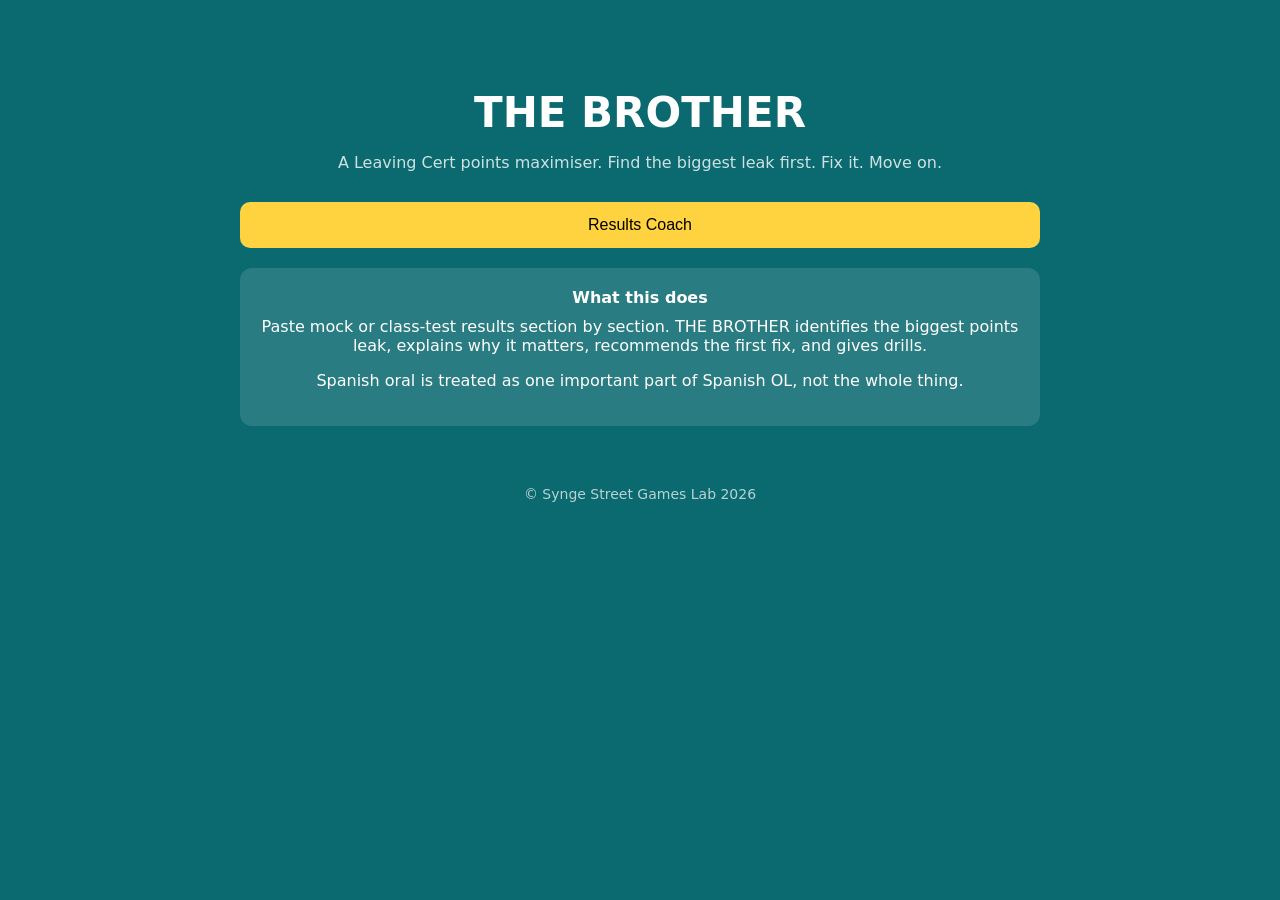
==== index.html @ 7f36ac24 "Update index.html" ====
<!doctype html>
<html lang="en">
<head>
  <meta charset="utf-8" />
  <title>THE BROTHER — Leaving Cert Points Maximiser</title>
  <meta name="viewport" content="width=device-width, initial-scale=1" />
  <link rel="stylesheet" href="style.css" />
</head>
<body>

<main class="wrap">
  <h1>THE BROTHER</h1>
  <p class="sub">
    A Leaving Cert points maximiser. Find the biggest leak first. Fix it. Move on.
  </p>

  <div class="menu">
    <button onclick="location.href='results.html'" class="menuBtn goldBtn">
      Results Coach
    </button>
  </div>

  <div class="card">
    <strong>What this does</strong>
    <p class="tiny" style="margin-top:10px;">
      Paste mock or class-test results section by section. THE BROTHER identifies the biggest points leak,
      explains why it matters, recommends the first fix, and gives drills.
    </p>
    <p class="tiny" style="margin-top:10px;">
      Spanish oral is treated as one important part of Spanish OL, not the whole thing.
    </p>
  </div>
</main>

<footer>
  © Synge Street Games Lab 2026
</footer>

</body>
</html>
---- style.css ----
body{

margin:0;
font-family:system-ui;

background:#0b6a6f;
color:white;

display:flex;
flex-direction:column;
align-items:center;

}

.wrap{

max-width:800px;
width:90%;
margin-top:60px;
text-align:center;

}

h1{

font-size:42px;
margin-bottom:10px;

}

.sub{

opacity:.8;
margin-bottom:30px;

}

.menu{

display:flex;
flex-direction:column;
gap:16px;

}

.menuBtn{

background:#ffd23f;
border:none;
padding:16px;
font-size:18px;
border-radius:10px;
cursor:pointer;

color:black;

}

.menuBtn:hover{

background:#ffcd1a;

}

.card{

background:rgba(255,255,255,.12);
padding:20px;
border-radius:12px;

margin-top:20px;

}

textarea{

width:100%;
padding:12px;
border-radius:8px;
border:none;
font-size:16px;

}

.goldBtn{

background:#ffd23f;
border:none;
padding:14px 20px;
border-radius:10px;
font-size:16px;
cursor:pointer;

}

.goldBtn:hover{

background:#ffcd1a;

}

footer{

margin-top:60px;
opacity:.7;
font-size:14px;

}
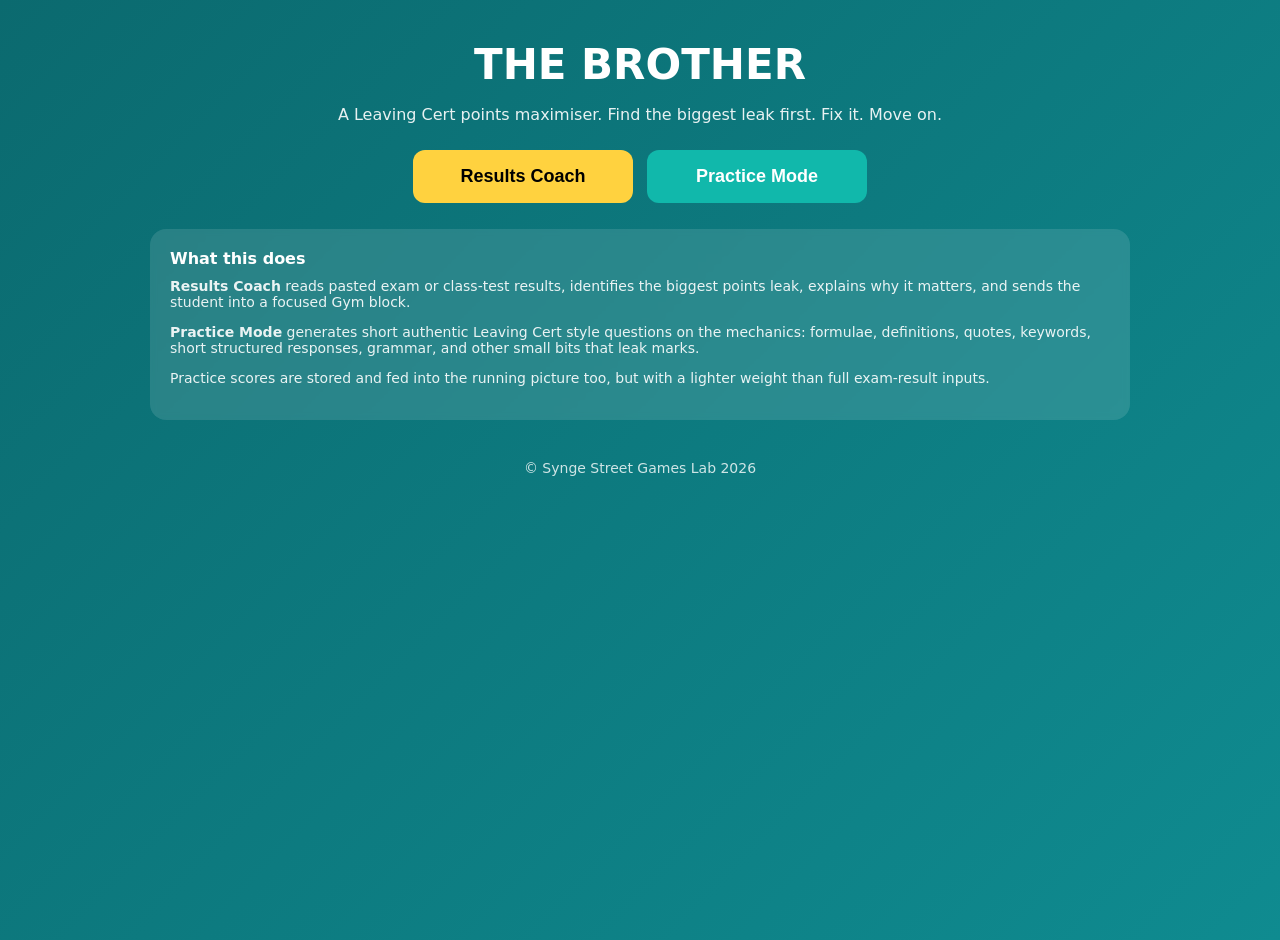
==== commit e67fe66b: "Add files via upload" ====
--- a/index.html
+++ b/index.html
@@ -14,20 +14,27 @@
     A Leaving Cert points maximiser. Find the biggest leak first. Fix it. Move on.
   </p>
 
-  <div class="menu">
+  <div class="menu twoColMenu">
     <button onclick="location.href='results.html'" class="menuBtn goldBtn">
       Results Coach
+    </button>
+    <button onclick="location.href='practice.html'" class="menuBtn tealBtn">
+      Practice Mode
     </button>
   </div>
 
   <div class="card">
     <strong>What this does</strong>
     <p class="tiny" style="margin-top:10px;">
-      Paste mock or class-test results section by section. THE BROTHER identifies the biggest points leak,
-      explains why it matters, recommends the first fix, and gives drills.
+      <strong>Results Coach</strong> reads pasted exam or class-test results, identifies the biggest points leak,
+      explains why it matters, and sends the student into a focused Gym block.
     </p>
     <p class="tiny" style="margin-top:10px;">
-      Spanish oral is treated as one important part of Spanish OL, not the whole thing.
+      <strong>Practice Mode</strong> generates short authentic Leaving Cert style questions on the mechanics:
+      formulae, definitions, quotes, keywords, short structured responses, grammar, and other small bits that leak marks.
+    </p>
+    <p class="tiny" style="margin-top:10px;">
+      Practice scores are stored and fed into the running picture too, but with a lighter weight than full exam-result inputs.
     </p>
   </div>
 </main>
--- a/style.css
+++ b/style.css
@@ -1,108 +1,273 @@
+:root{
+  --teal:#0b6a6f;
+  --teal2:#0e8a91;
+  --gold:#ffd23f;
+  --gold2:#ffcd1a;
+  --panel:rgba(255,255,255,.12);
+  --ink:#ffffff;
+}
+
 body{
-
-margin:0;
-font-family:system-ui;
-
-background:#0b6a6f;
-color:white;
-
-display:flex;
-flex-direction:column;
-align-items:center;
-
+  margin:0;
+  font-family:system-ui,-apple-system,Segoe UI,Roboto,sans-serif;
+  background:linear-gradient(135deg,#0b6a6f,#0f8b90);
+  color:white;
+  min-height:100vh;
 }
 
 .wrap{
-
-max-width:800px;
-width:90%;
-margin-top:60px;
-text-align:center;
-
+  max-width:980px;
+  width:92%;
+  margin:40px auto;
 }
 
 h1{
-
-font-size:42px;
-margin-bottom:10px;
-
+  text-align:center;
+  font-size:42px;
+  margin:8px 0 10px;
 }
 
 .sub{
-
-opacity:.8;
-margin-bottom:30px;
-
+  text-align:center;
+  opacity:.9;
+  margin-bottom:22px;
+}
+
+footer{
+  text-align:center;
+  margin:30px 0 20px;
+  opacity:.8;
+  font-size:14px;
+}
+
+.topBar{
+  display:flex;
+  justify-content:space-between;
+  align-items:center;
+  margin-bottom:10px;
+  gap:12px;
+}
+
+.pill{
+  padding:8px 14px;
+  border-radius:999px;
+  background:rgba(255,255,255,.16);
+  font-weight:800;
+}
+
+.card{
+  background:rgba(255,255,255,.12);
+  padding:20px;
+  border-radius:16px;
+  margin-top:20px;
+  backdrop-filter:blur(3px);
+}
+
+.hidden{
+  display:none;
+}
+
+textarea{
+  width:100%;
+  min-height:170px;
+  padding:14px;
+  border-radius:12px;
+  border:none;
+  font-size:16px;
+  margin-top:12px;
+  box-sizing:border-box;
+}
+
+select{
+  width:100%;
+  padding:12px;
+  border-radius:12px;
+  border:none;
+  font-size:16px;
+  margin-top:8px;
+  box-sizing:border-box;
+}
+
+pre.exampleBox,
+.exampleBox{
+  white-space:pre-wrap;
+  font-family:inherit;
+  margin:12px 0 0 0;
+  background:rgba(255,255,255,.08);
+  padding:12px;
+  border-radius:12px;
+}
+
+.controls{
+  display:flex;
+  gap:10px;
+  flex-wrap:wrap;
+  margin-top:14px;
+}
+
+button{
+  border:none;
+  padding:14px 18px;
+  border-radius:12px;
+  font-size:16px;
+  cursor:pointer;
+  font-weight:800;
+}
+
+.goldBtn{
+  background:var(--gold);
+  color:black;
+}
+
+.goldBtn:hover{
+  background:var(--gold2);
+}
+
+.tealBtn{
+  background:#11b8ab;
+  color:white;
+}
+
+.tealBtn:hover{
+  background:#0fa597;
+}
+
+.ghost{
+  background:white;
+  color:#0b6a6f;
+}
+
+.subjectGrid{
+  display:grid;
+  grid-template-columns:repeat(auto-fit,minmax(150px,1fr));
+  gap:14px;
+  margin:20px 0;
+}
+
+.subjectBtn{
+  padding:14px;
+  border-radius:12px;
+  font-weight:800;
+  border:none;
+  cursor:pointer;
+  color:white;
+}
+
+.subjectBtn:hover{
+  transform:scale(1.03);
+}
+
+.subjectBtn.active{
+  outline:4px solid white;
+}
+
+.english{background:#7C3AED;}
+.irish{background:#16A34A;}
+.maths{background:#2563EB;}
+.pe{background:#F97316;}
+.biology{background:#0EA5E9;}
+.homeec{background:#EC4899;}
+.spanish{background:#FACC15;color:black;}
+
+.resultBlock{
+  margin-top:14px;
+}
+
+.tiny{
+  font-size:14px;
+  opacity:.9;
+}
+
+canvas{
+  margin-top:14px;
+  background:white;
+  border-radius:12px;
+  padding:10px;
+}
+
+.rowSplit{
+  display:grid;
+  grid-template-columns:1fr 1fr;
+  gap:16px;
+}
+
+.fieldBlock{
+  min-width:0;
+}
+
+.mustList{
+  margin:10px 0 0 18px;
+  padding:0;
+}
+
+.improvementBanner{
+  margin-top:12px;
+  padding:12px;
+  border-radius:12px;
+  background:rgba(255,210,63,.18);
+  font-weight:800;
+}
+
+.caoBig{
+  font-size:36px;
+  font-weight:900;
+  margin-top:8px;
 }
 
 .menu{
-
-display:flex;
-flex-direction:column;
-gap:16px;
-
+  display:flex;
+  justify-content:center;
+  gap:14px;
+  margin:26px 0;
+  flex-wrap:wrap;
+}
+
+.twoColMenu .menuBtn{
+  min-width:220px;
 }
 
 .menuBtn{
-
-background:#ffd23f;
-border:none;
-padding:16px;
-font-size:18px;
-border-radius:10px;
-cursor:pointer;
-
-color:black;
-
-}
-
-.menuBtn:hover{
-
-background:#ffcd1a;
-
-}
-
-.card{
-
-background:rgba(255,255,255,.12);
-padding:20px;
-border-radius:12px;
-
-margin-top:20px;
-
-}
-
-textarea{
-
-width:100%;
-padding:12px;
-border-radius:8px;
-border:none;
-font-size:16px;
-
-}
-
-.goldBtn{
-
-background:#ffd23f;
-border:none;
-padding:14px 20px;
-border-radius:10px;
-font-size:16px;
-cursor:pointer;
-
-}
-
-.goldBtn:hover{
-
-background:#ffcd1a;
-
-}
-
-footer{
-
-margin-top:60px;
-opacity:.7;
-font-size:14px;
-
-}
+  font-size:18px;
+  padding:16px 22px;
+}
+
+.historyRow,
+.pictureRow{
+  display:flex;
+  justify-content:space-between;
+  gap:16px;
+  align-items:flex-start;
+  padding:10px 0;
+  border-bottom:1px solid rgba(255,255,255,.12);
+}
+
+.historyRow span,
+.pictureRow span{
+  opacity:.9;
+  text-align:right;
+}
+
+.scorePill{
+  display:inline-block;
+  margin-top:8px;
+  padding:8px 14px;
+  border-radius:999px;
+  background:rgba(255,210,63,.2);
+  font-weight:900;
+}
+
+@media (max-width: 700px){
+  .rowSplit{
+    grid-template-columns:1fr;
+  }
+
+  .historyRow,
+  .pictureRow{
+    flex-direction:column;
+  }
+
+  .historyRow span,
+  .pictureRow span{
+    text-align:left;
+  }
+}
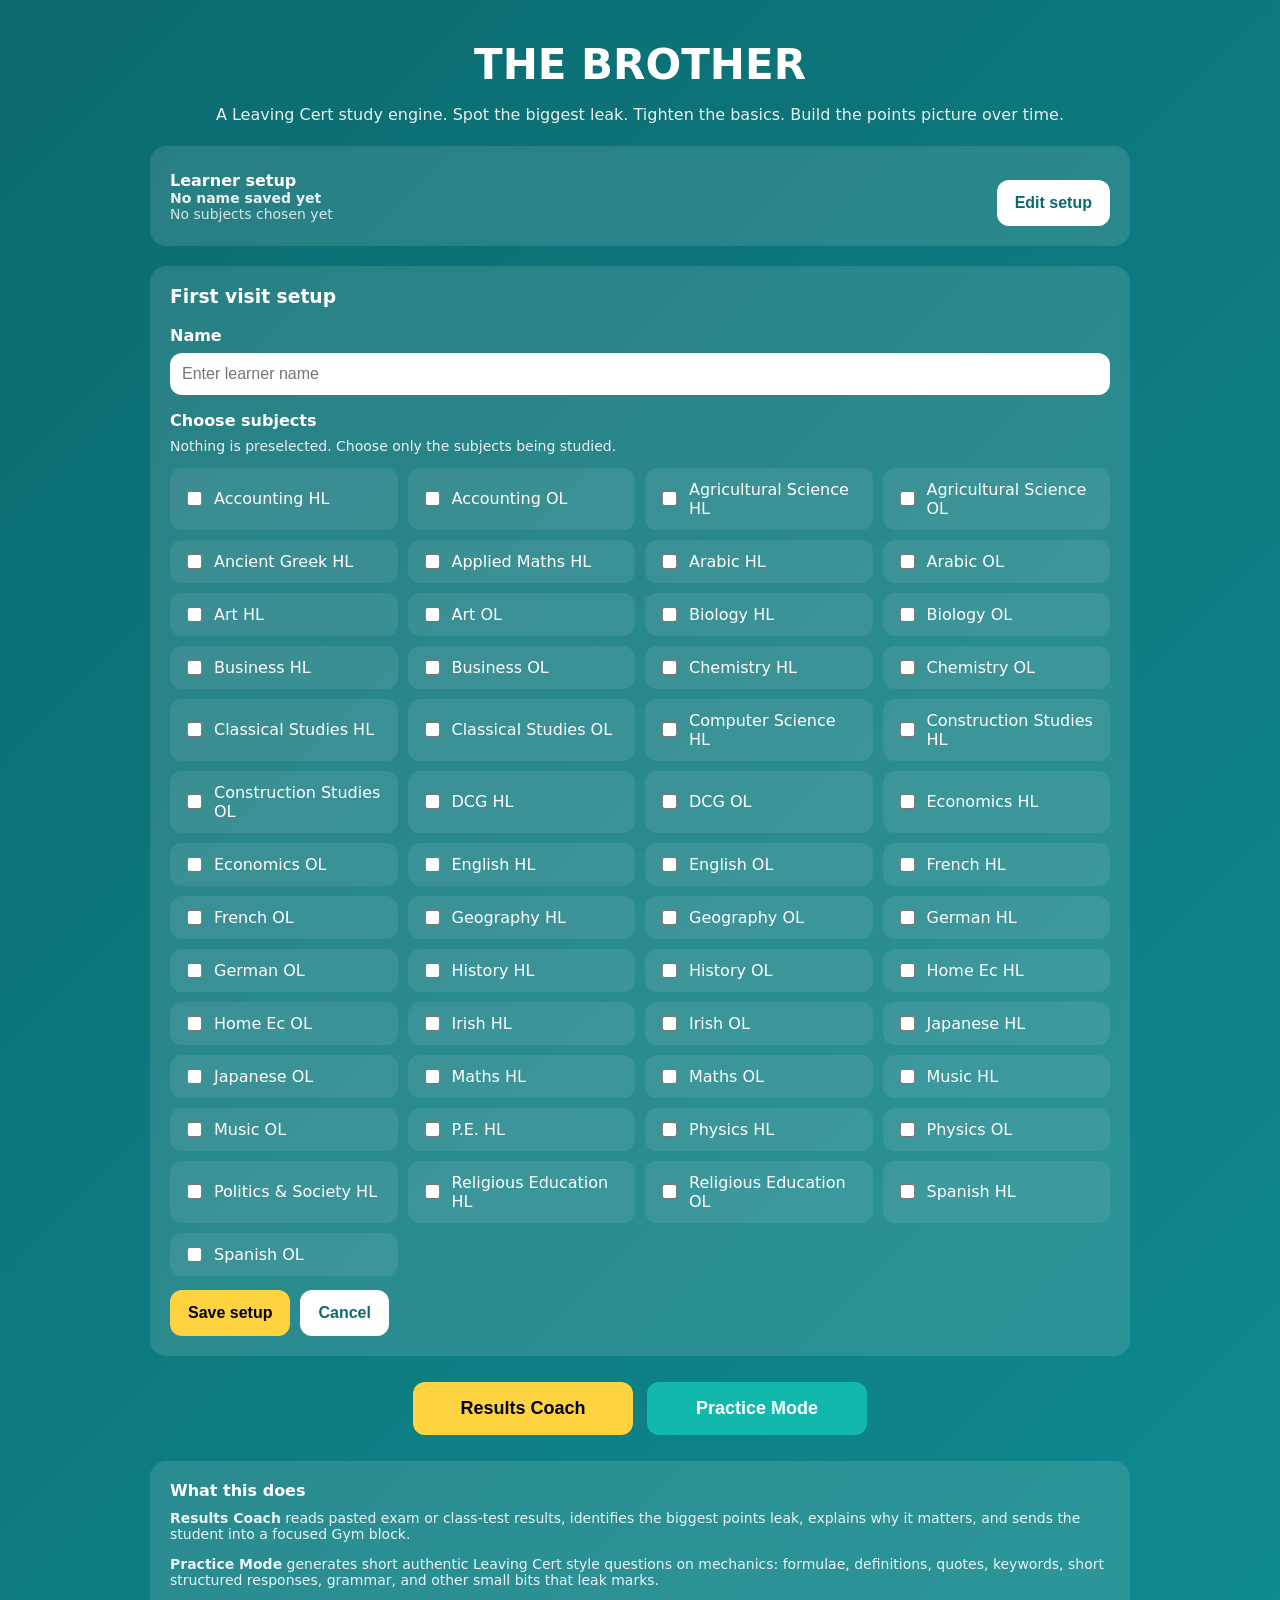
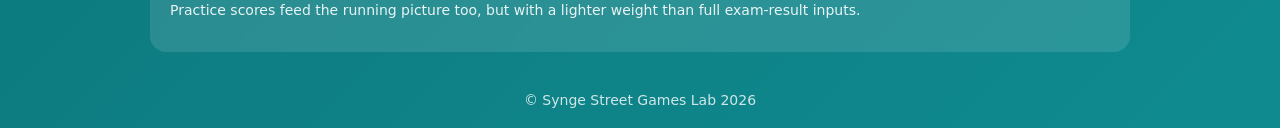
==== commit 71469afe: "Add files via upload" ====
--- a/index.html
+++ b/index.html
@@ -11,8 +11,39 @@
 <main class="wrap">
   <h1>THE BROTHER</h1>
   <p class="sub">
-    A Leaving Cert points maximiser. Find the biggest leak first. Fix it. Move on.
+    A Leaving Cert study engine. Spot the biggest leak. Tighten the basics. Build the points picture over time.
   </p>
+
+  <section class="card" id="profileCard">
+    <div class="rowSplit profileTop">
+      <div>
+        <strong>Learner setup</strong>
+        <div class="tiny" id="profileSummary">First visit: enter a name and choose subjects.</div>
+      </div>
+      <div class="controls profileActions">
+        <button id="editSetupBtn" class="ghost" type="button">Edit setup</button>
+      </div>
+    </div>
+  </section>
+
+  <section class="card hidden" id="setupCard">
+    <h3 style="margin-top:0;">First visit setup</h3>
+    <div class="fieldBlock">
+      <label for="learnerNameInput"><strong>Name</strong></label>
+      <input id="learnerNameInput" type="text" placeholder="Enter learner name" />
+    </div>
+
+    <div class="fieldBlock" style="margin-top:16px;">
+      <strong>Choose subjects</strong>
+      <div class="tiny" style="margin-top:8px;">Nothing is preselected. Choose only the subjects being studied.</div>
+      <div id="subjectChecklist" class="checkGrid"></div>
+    </div>
+
+    <div class="controls">
+      <button id="saveSetupBtn" class="goldBtn" type="button">Save setup</button>
+      <button id="cancelSetupBtn" class="ghost" type="button">Cancel</button>
+    </div>
+  </section>
 
   <div class="menu twoColMenu">
     <button onclick="location.href='results.html'" class="menuBtn goldBtn">
@@ -30,11 +61,11 @@
       explains why it matters, and sends the student into a focused Gym block.
     </p>
     <p class="tiny" style="margin-top:10px;">
-      <strong>Practice Mode</strong> generates short authentic Leaving Cert style questions on the mechanics:
+      <strong>Practice Mode</strong> generates short authentic Leaving Cert style questions on mechanics:
       formulae, definitions, quotes, keywords, short structured responses, grammar, and other small bits that leak marks.
     </p>
     <p class="tiny" style="margin-top:10px;">
-      Practice scores are stored and fed into the running picture too, but with a lighter weight than full exam-result inputs.
+      Practice scores feed the running picture too, but with a lighter weight than full exam-result inputs.
     </p>
   </div>
 </main>
@@ -43,5 +74,7 @@
   © Synge Street Games Lab 2026
 </footer>
 
+<script src="subject-data.js"></script>
+<script src="script.js"></script>
 </body>
 </html>
--- a/style.css
+++ b/style.css
@@ -271,3 +271,41 @@
     text-align:left;
   }
 }
+
+input[type="text"]{
+  width:100%;
+  padding:12px;
+  border-radius:12px;
+  border:none;
+  font-size:16px;
+  margin-top:8px;
+  box-sizing:border-box;
+}
+
+.checkGrid{
+  display:grid;
+  grid-template-columns:repeat(auto-fit,minmax(220px,1fr));
+  gap:10px;
+  margin-top:14px;
+}
+
+.checkItem{
+  display:flex;
+  align-items:center;
+  gap:10px;
+  background:rgba(255,255,255,.08);
+  padding:12px 14px;
+  border-radius:12px;
+}
+
+.checkItem input{
+  transform:scale(1.2);
+}
+
+.profileTop{
+  align-items:center;
+}
+
+.profileActions{
+  justify-content:flex-end;
+}
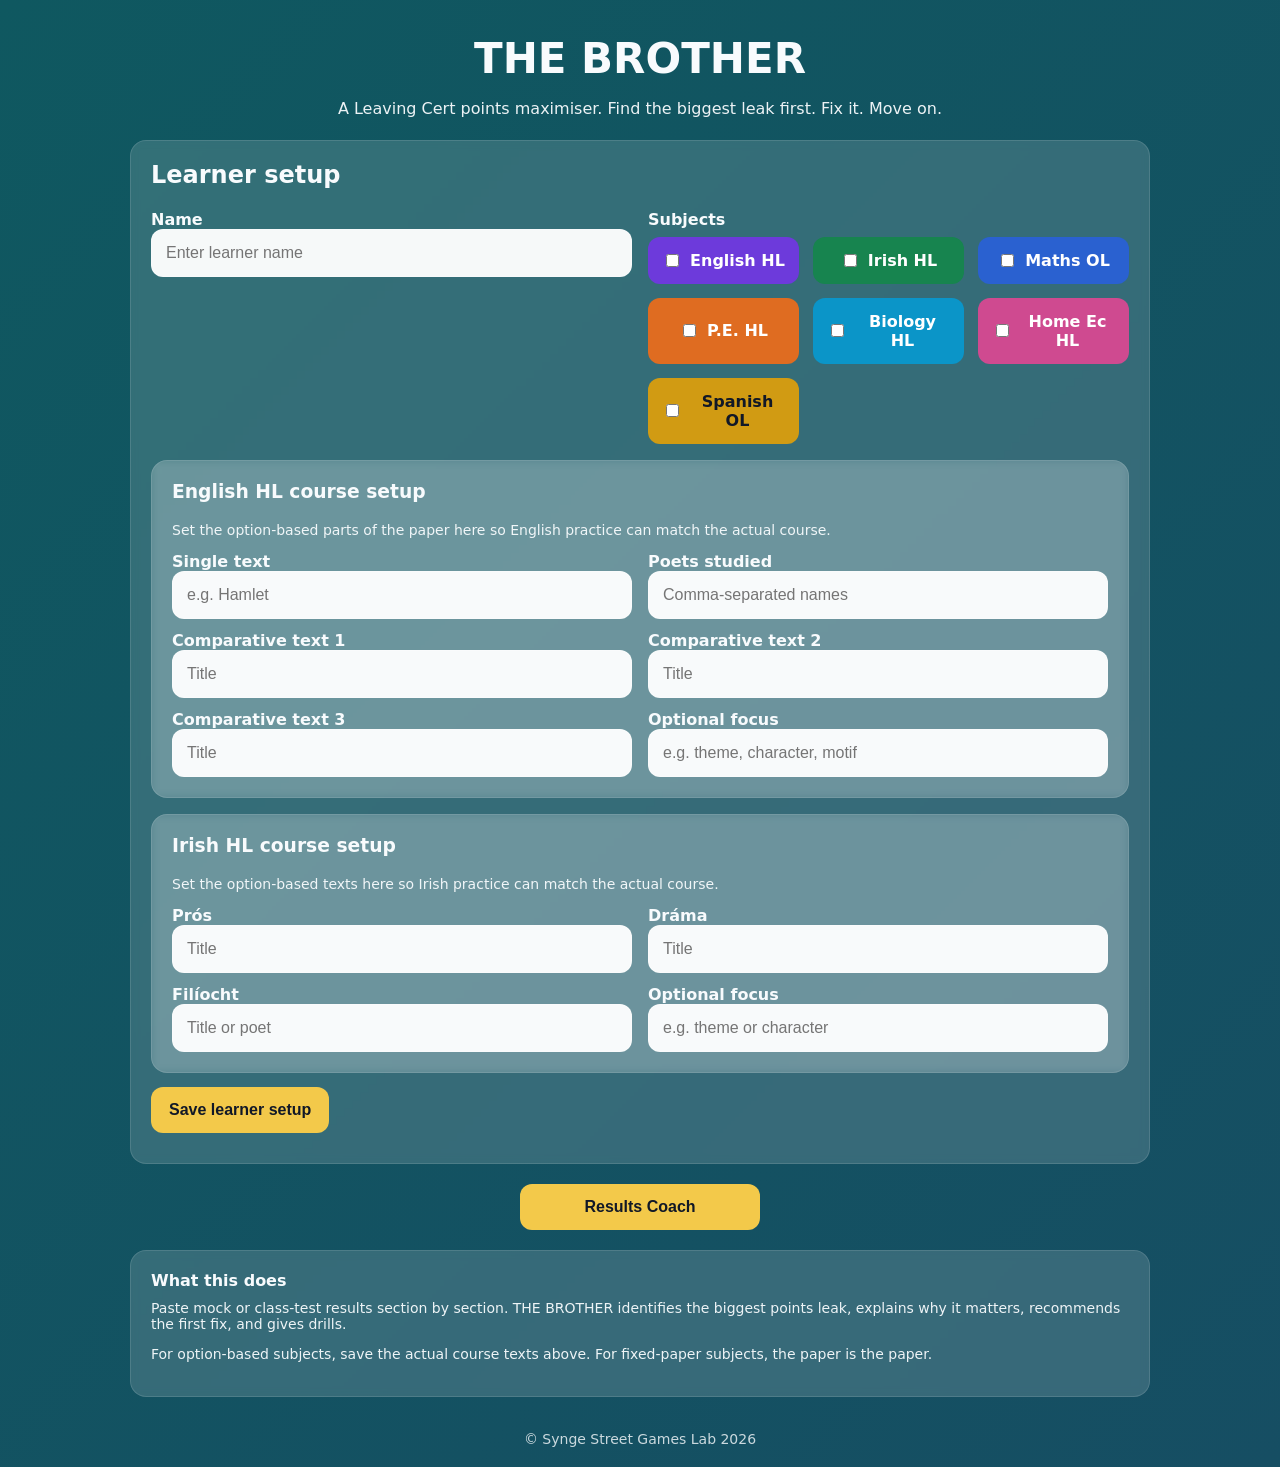
==== commit 0d265e1b: "Add files via upload" ====
--- a/index.html
+++ b/index.html
@@ -11,61 +11,110 @@
 <main class="wrap">
   <h1>THE BROTHER</h1>
   <p class="sub">
-    A Leaving Cert study engine. Spot the biggest leak. Tighten the basics. Build the points picture over time.
+    A Leaving Cert points maximiser. Find the biggest leak first. Fix it. Move on.
   </p>
 
-  <section class="card" id="profileCard">
-    <div class="rowSplit profileTop">
-      <div>
-        <strong>Learner setup</strong>
-        <div class="tiny" id="profileSummary">First visit: enter a name and choose subjects.</div>
+  <div class="card">
+    <h2 style="margin-top:0;">Learner setup</h2>
+    <div class="rowSplit">
+      <div class="fieldBlock">
+        <label for="learnerName"><strong>Name</strong></label>
+        <input id="learnerName" class="textInput" type="text" placeholder="Enter learner name" />
       </div>
-      <div class="controls profileActions">
-        <button id="editSetupBtn" class="ghost" type="button">Edit setup</button>
+      <div class="fieldBlock">
+        <label><strong>Subjects</strong></label>
+        <div class="subjectGrid compact" id="setupSubjects">
+          <label class="subjectChoice english"><input type="checkbox" value="english_hl"> English HL</label>
+          <label class="subjectChoice irish"><input type="checkbox" value="irish_hl"> Irish HL</label>
+          <label class="subjectChoice maths"><input type="checkbox" value="maths_ol"> Maths OL</label>
+          <label class="subjectChoice pe"><input type="checkbox" value="pe_hl"> P.E. HL</label>
+          <label class="subjectChoice biology"><input type="checkbox" value="biology_hl"> Biology HL</label>
+          <label class="subjectChoice homeec"><input type="checkbox" value="homeec_hl"> Home Ec HL</label>
+          <label class="subjectChoice spanish"><input type="checkbox" value="spanish_ol"> Spanish OL</label>
+        </div>
       </div>
     </div>
-  </section>
 
-  <section class="card hidden" id="setupCard">
-    <h3 style="margin-top:0;">First visit setup</h3>
-    <div class="fieldBlock">
-      <label for="learnerNameInput"><strong>Name</strong></label>
-      <input id="learnerNameInput" type="text" placeholder="Enter learner name" />
+    <div class="card setupCard" style="margin-top:16px;">
+      <h3 style="margin-top:0;">English HL course setup</h3>
+      <p class="tiny">Set the option-based parts of the paper here so English practice can match the actual course.</p>
+      <div class="rowSplit">
+        <div class="fieldBlock">
+          <label for="engSingleText"><strong>Single text</strong></label>
+          <input id="engSingleText" class="textInput" type="text" placeholder="e.g. Hamlet" />
+        </div>
+        <div class="fieldBlock">
+          <label for="engPoets"><strong>Poets studied</strong></label>
+          <input id="engPoets" class="textInput" type="text" placeholder="Comma-separated names" />
+        </div>
+      </div>
+      <div class="rowSplit" style="margin-top:12px;">
+        <div class="fieldBlock">
+          <label for="engComp1"><strong>Comparative text 1</strong></label>
+          <input id="engComp1" class="textInput" type="text" placeholder="Title" />
+        </div>
+        <div class="fieldBlock">
+          <label for="engComp2"><strong>Comparative text 2</strong></label>
+          <input id="engComp2" class="textInput" type="text" placeholder="Title" />
+        </div>
+      </div>
+      <div class="rowSplit" style="margin-top:12px;">
+        <div class="fieldBlock">
+          <label for="engComp3"><strong>Comparative text 3</strong></label>
+          <input id="engComp3" class="textInput" type="text" placeholder="Title" />
+        </div>
+        <div class="fieldBlock">
+          <label for="engThemes"><strong>Optional focus</strong></label>
+          <input id="engThemes" class="textInput" type="text" placeholder="e.g. theme, character, motif" />
+        </div>
+      </div>
     </div>
 
-    <div class="fieldBlock" style="margin-top:16px;">
-      <strong>Choose subjects</strong>
-      <div class="tiny" style="margin-top:8px;">Nothing is preselected. Choose only the subjects being studied.</div>
-      <div id="subjectChecklist" class="checkGrid"></div>
+    <div class="card setupCard" style="margin-top:16px;">
+      <h3 style="margin-top:0;">Irish HL course setup</h3>
+      <p class="tiny">Set the option-based texts here so Irish practice can match the actual course.</p>
+      <div class="rowSplit">
+        <div class="fieldBlock">
+          <label for="irlPros"><strong>Prós</strong></label>
+          <input id="irlPros" class="textInput" type="text" placeholder="Title" />
+        </div>
+        <div class="fieldBlock">
+          <label for="irlDrama"><strong>Dráma</strong></label>
+          <input id="irlDrama" class="textInput" type="text" placeholder="Title" />
+        </div>
+      </div>
+      <div class="rowSplit" style="margin-top:12px;">
+        <div class="fieldBlock">
+          <label for="irlFiliocht"><strong>Filíocht</strong></label>
+          <input id="irlFiliocht" class="textInput" type="text" placeholder="Title or poet" />
+        </div>
+        <div class="fieldBlock">
+          <label for="irlFocus"><strong>Optional focus</strong></label>
+          <input id="irlFocus" class="textInput" type="text" placeholder="e.g. theme or character" />
+        </div>
+      </div>
     </div>
 
     <div class="controls">
-      <button id="saveSetupBtn" class="goldBtn" type="button">Save setup</button>
-      <button id="cancelSetupBtn" class="ghost" type="button">Cancel</button>
+      <button id="saveProfileBtn" class="goldBtn" type="button">Save learner setup</button>
     </div>
-  </section>
+    <div id="profileStatus" class="tiny" style="margin-top:10px;"></div>
+  </div>
 
-  <div class="menu twoColMenu">
+  <div class="menu">
     <button onclick="location.href='results.html'" class="menuBtn goldBtn">
       Results Coach
-    </button>
-    <button onclick="location.href='practice.html'" class="menuBtn tealBtn">
-      Practice Mode
     </button>
   </div>
 
   <div class="card">
     <strong>What this does</strong>
     <p class="tiny" style="margin-top:10px;">
-      <strong>Results Coach</strong> reads pasted exam or class-test results, identifies the biggest points leak,
-      explains why it matters, and sends the student into a focused Gym block.
+      Paste mock or class-test results section by section. THE BROTHER identifies the biggest points leak,
+      explains why it matters, recommends the first fix, and gives drills.
     </p>
     <p class="tiny" style="margin-top:10px;">
-      <strong>Practice Mode</strong> generates short authentic Leaving Cert style questions on mechanics:
-      formulae, definitions, quotes, keywords, short structured responses, grammar, and other small bits that leak marks.
-    </p>
-    <p class="tiny" style="margin-top:10px;">
-      Practice scores feed the running picture too, but with a lighter weight than full exam-result inputs.
+      For option-based subjects, save the actual course texts above. For fixed-paper subjects, the paper is the paper.
     </p>
   </div>
 </main>
@@ -74,7 +123,6 @@
   © Synge Street Games Lab 2026
 </footer>
 
-<script src="subject-data.js"></script>
 <script src="script.js"></script>
 </body>
 </html>
--- a/style.css
+++ b/style.css
@@ -1,311 +1,53 @@
 :root{
-  --teal:#0b6a6f;
-  --teal2:#0e8a91;
-  --gold:#ffd23f;
-  --gold2:#ffcd1a;
-  --panel:rgba(255,255,255,.12);
-  --ink:#ffffff;
+  --bg1:#0f5860;
+  --bg2:#164e63;
+  --gold:#f3c94a;
+  --gold2:#e8bc34;
+  --panel:rgba(255,255,255,.15);
+  --panelSoft:rgba(255,255,255,.10);
+  --ink:#f8fbfd;
+  --inkDark:#173043;
 }
 
-body{
-  margin:0;
-  font-family:system-ui,-apple-system,Segoe UI,Roboto,sans-serif;
-  background:linear-gradient(135deg,#0b6a6f,#0f8b90);
-  color:white;
-  min-height:100vh;
-}
-
-.wrap{
-  max-width:980px;
-  width:92%;
-  margin:40px auto;
-}
-
-h1{
-  text-align:center;
-  font-size:42px;
-  margin:8px 0 10px;
-}
-
-.sub{
-  text-align:center;
-  opacity:.9;
-  margin-bottom:22px;
-}
-
-footer{
-  text-align:center;
-  margin:30px 0 20px;
-  opacity:.8;
-  font-size:14px;
-}
-
-.topBar{
-  display:flex;
-  justify-content:space-between;
-  align-items:center;
-  margin-bottom:10px;
-  gap:12px;
-}
-
-.pill{
-  padding:8px 14px;
-  border-radius:999px;
-  background:rgba(255,255,255,.16);
-  font-weight:800;
-}
-
-.card{
-  background:rgba(255,255,255,.12);
-  padding:20px;
-  border-radius:16px;
-  margin-top:20px;
-  backdrop-filter:blur(3px);
-}
-
-.hidden{
-  display:none;
-}
-
-textarea{
-  width:100%;
-  min-height:170px;
-  padding:14px;
-  border-radius:12px;
-  border:none;
-  font-size:16px;
-  margin-top:12px;
-  box-sizing:border-box;
-}
-
-select{
-  width:100%;
-  padding:12px;
-  border-radius:12px;
-  border:none;
-  font-size:16px;
-  margin-top:8px;
-  box-sizing:border-box;
-}
-
-pre.exampleBox,
-.exampleBox{
-  white-space:pre-wrap;
-  font-family:inherit;
-  margin:12px 0 0 0;
-  background:rgba(255,255,255,.08);
-  padding:12px;
-  border-radius:12px;
-}
-
-.controls{
-  display:flex;
-  gap:10px;
-  flex-wrap:wrap;
-  margin-top:14px;
-}
-
-button{
-  border:none;
-  padding:14px 18px;
-  border-radius:12px;
-  font-size:16px;
-  cursor:pointer;
-  font-weight:800;
-}
-
-.goldBtn{
-  background:var(--gold);
-  color:black;
-}
-
-.goldBtn:hover{
-  background:var(--gold2);
-}
-
-.tealBtn{
-  background:#11b8ab;
-  color:white;
-}
-
-.tealBtn:hover{
-  background:#0fa597;
-}
-
-.ghost{
-  background:white;
-  color:#0b6a6f;
-}
-
-.subjectGrid{
-  display:grid;
-  grid-template-columns:repeat(auto-fit,minmax(150px,1fr));
-  gap:14px;
-  margin:20px 0;
-}
-
-.subjectBtn{
-  padding:14px;
-  border-radius:12px;
-  font-weight:800;
-  border:none;
-  cursor:pointer;
-  color:white;
-}
-
-.subjectBtn:hover{
-  transform:scale(1.03);
-}
-
-.subjectBtn.active{
-  outline:4px solid white;
-}
-
-.english{background:#7C3AED;}
-.irish{background:#16A34A;}
-.maths{background:#2563EB;}
-.pe{background:#F97316;}
-.biology{background:#0EA5E9;}
-.homeec{background:#EC4899;}
-.spanish{background:#FACC15;color:black;}
-
-.resultBlock{
-  margin-top:14px;
-}
-
-.tiny{
-  font-size:14px;
-  opacity:.9;
-}
-
-canvas{
-  margin-top:14px;
-  background:white;
-  border-radius:12px;
-  padding:10px;
-}
-
-.rowSplit{
-  display:grid;
-  grid-template-columns:1fr 1fr;
-  gap:16px;
-}
-
-.fieldBlock{
-  min-width:0;
-}
-
-.mustList{
-  margin:10px 0 0 18px;
-  padding:0;
-}
-
-.improvementBanner{
-  margin-top:12px;
-  padding:12px;
-  border-radius:12px;
-  background:rgba(255,210,63,.18);
-  font-weight:800;
-}
-
-.caoBig{
-  font-size:36px;
-  font-weight:900;
-  margin-top:8px;
-}
-
-.menu{
-  display:flex;
-  justify-content:center;
-  gap:14px;
-  margin:26px 0;
-  flex-wrap:wrap;
-}
-
-.twoColMenu .menuBtn{
-  min-width:220px;
-}
-
-.menuBtn{
-  font-size:18px;
-  padding:16px 22px;
-}
-
-.historyRow,
-.pictureRow{
-  display:flex;
-  justify-content:space-between;
-  gap:16px;
-  align-items:flex-start;
-  padding:10px 0;
-  border-bottom:1px solid rgba(255,255,255,.12);
-}
-
-.historyRow span,
-.pictureRow span{
-  opacity:.9;
-  text-align:right;
-}
-
-.scorePill{
-  display:inline-block;
-  margin-top:8px;
-  padding:8px 14px;
-  border-radius:999px;
-  background:rgba(255,210,63,.2);
-  font-weight:900;
-}
-
-@media (max-width: 700px){
-  .rowSplit{
-    grid-template-columns:1fr;
-  }
-
-  .historyRow,
-  .pictureRow{
-    flex-direction:column;
-  }
-
-  .historyRow span,
-  .pictureRow span{
-    text-align:left;
-  }
-}
-
-input[type="text"]{
-  width:100%;
-  padding:12px;
-  border-radius:12px;
-  border:none;
-  font-size:16px;
-  margin-top:8px;
-  box-sizing:border-box;
-}
-
-.checkGrid{
-  display:grid;
-  grid-template-columns:repeat(auto-fit,minmax(220px,1fr));
-  gap:10px;
-  margin-top:14px;
-}
-
-.checkItem{
-  display:flex;
-  align-items:center;
-  gap:10px;
-  background:rgba(255,255,255,.08);
-  padding:12px 14px;
-  border-radius:12px;
-}
-
-.checkItem input{
-  transform:scale(1.2);
-}
-
-.profileTop{
-  align-items:center;
-}
-
-.profileActions{
-  justify-content:flex-end;
-}
+body{margin:0;font-family:system-ui,-apple-system,Segoe UI,Roboto,sans-serif;background:linear-gradient(135deg,var(--bg1),var(--bg2));color:var(--ink);min-height:100vh;}
+.wrap{max-width:1020px;width:92%;margin:34px auto;}
+h1{text-align:center;font-size:42px;margin:8px 0 10px;}
+h2,h3{line-height:1.2;}
+.sub{text-align:center;opacity:.95;margin-bottom:22px;}
+footer{text-align:center;margin:30px 0 20px;opacity:.8;font-size:14px;}
+.topBar{display:flex;justify-content:space-between;align-items:center;margin-bottom:10px;gap:12px;}
+.pill{padding:8px 14px;border-radius:999px;background:rgba(255,255,255,.16);font-weight:800;}
+.card{background:var(--panel);padding:20px;border-radius:16px;margin-top:20px;backdrop-filter:blur(4px);border:1px solid rgba(255,255,255,.12);}
+.hidden{display:none;}
+textarea, select, .textInput{width:100%;padding:14px;border-radius:12px;border:1px solid rgba(255,255,255,.22);font-size:16px;box-sizing:border-box;background:rgba(255,255,255,.96);color:var(--inkDark);}
+textarea{min-height:170px;margin-top:12px;}
+select{margin-top:8px;}
+.smallArea{min-height:110px;margin-top:8px;}
+pre.exampleBox,.exampleBox{white-space:pre-wrap;font-family:inherit;margin:12px 0 0 0;background:var(--panelSoft);padding:12px;border-radius:12px;border:1px solid rgba(255,255,255,.1);}
+.controls{display:flex;gap:10px;flex-wrap:wrap;margin-top:14px;}
+button{border:none;padding:14px 18px;border-radius:12px;font-size:16px;cursor:pointer;font-weight:800;}
+.goldBtn{background:var(--gold);color:#111827;}
+.goldBtn:hover{background:var(--gold2);}
+.tealBtn{background:#d9eef1;color:#11303b;}
+.tealBtn:hover{background:#c9e5ea;}
+.ghost{background:white;color:#164e63;}
+.subjectGrid{display:grid;grid-template-columns:repeat(auto-fit,minmax(150px,1fr));gap:14px;margin:20px 0;}
+.subjectGrid.compact{margin:8px 0 0 0;}
+.subjectBtn,.subjectChoice{padding:14px;border-radius:12px;font-weight:800;border:none;cursor:pointer;color:white;display:flex;align-items:center;justify-content:center;gap:8px;text-align:center;}
+.subjectBtn:hover,.subjectChoice:hover{transform:scale(1.02);}
+.subjectBtn.active{outline:3px solid white;}
+.subjectChoice input{accent-color:#fff;}
+.mutedChoice{opacity:.55;}
+.english{background:#6d3adb;}.irish{background:#17844f;}.maths{background:#2a61d0;}.pe{background:#df6c21;}.biology{background:#0b95c8;}.homeec{background:#cf4a90;}.spanish{background:#d19b13;color:#111827;}
+.resultBlock{margin-top:14px;}
+.tiny{font-size:14px;opacity:.95;}
+canvas{margin-top:14px;background:white;border-radius:12px;padding:10px;}
+.rowSplit{display:grid;grid-template-columns:1fr 1fr;gap:16px;}
+.fieldBlock{min-width:0;}
+.mustList{margin:10px 0 0 18px;padding:0;}
+.improvementBanner{margin-top:12px;padding:12px;border-radius:12px;background:rgba(243,201,74,.20);font-weight:800;}
+.caoBig{font-size:36px;font-weight:900;margin-top:8px;}
+.scoreBadge{display:inline-block;margin-top:6px;padding:8px 12px;border-radius:999px;background:rgba(243,201,74,.22);font-weight:900;}
+.menu{display:flex;justify-content:center;margin:20px 0;}
+.menuBtn{min-width:240px;}
+@media (max-width:760px){.rowSplit{grid-template-columns:1fr;}}
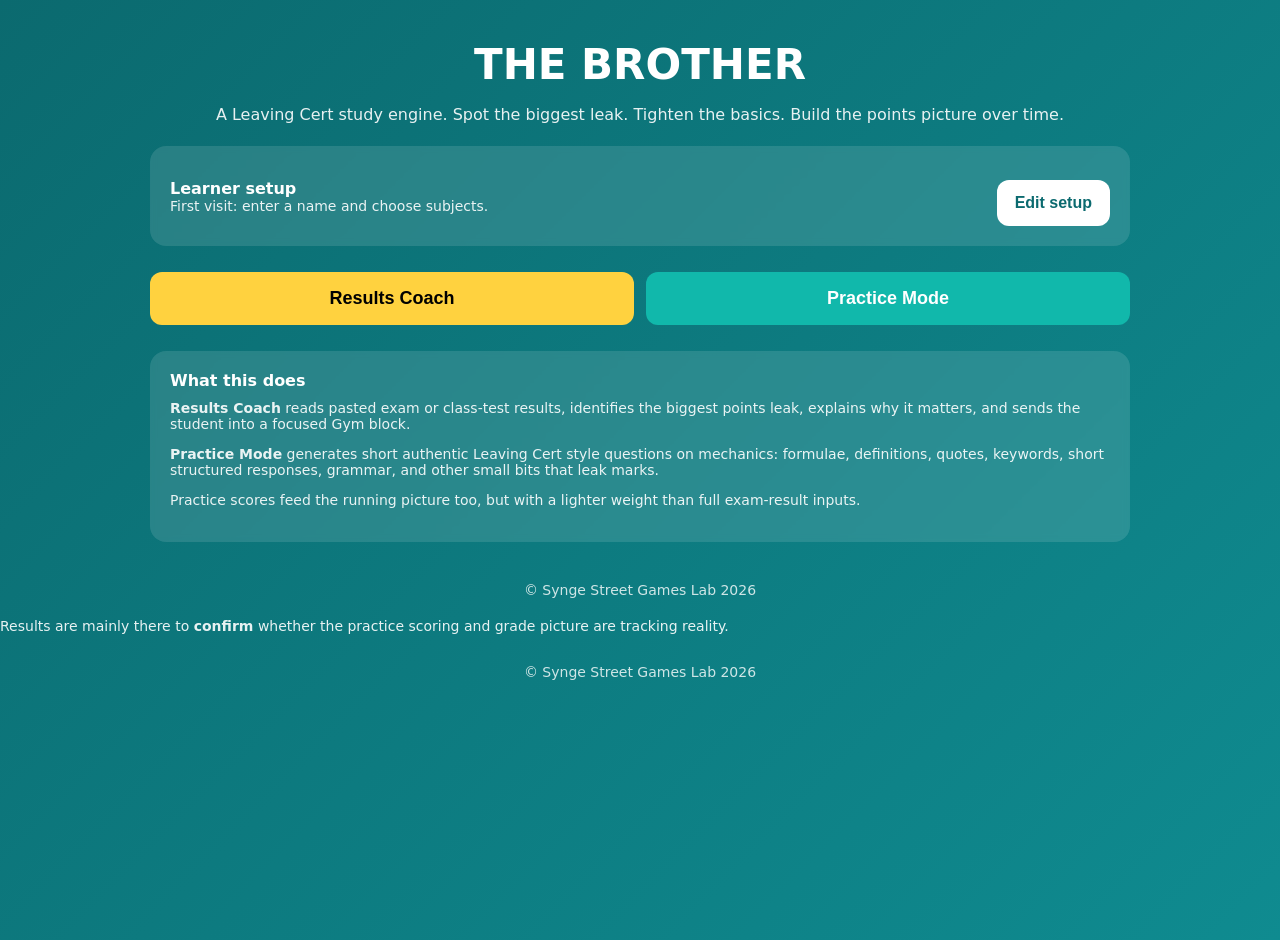
==== commit 75bd23b7: "Add files via upload" ====
--- a/index.html
+++ b/index.html
@@ -11,110 +11,61 @@
 <main class="wrap">
   <h1>THE BROTHER</h1>
   <p class="sub">
-    A Leaving Cert points maximiser. Find the biggest leak first. Fix it. Move on.
+    A Leaving Cert study engine. Spot the biggest leak. Tighten the basics. Build the points picture over time.
   </p>
 
-  <div class="card">
-    <h2 style="margin-top:0;">Learner setup</h2>
-    <div class="rowSplit">
-      <div class="fieldBlock">
-        <label for="learnerName"><strong>Name</strong></label>
-        <input id="learnerName" class="textInput" type="text" placeholder="Enter learner name" />
+  <section class="card" id="profileCard">
+    <div class="rowSplit profileTop">
+      <div>
+        <strong>Learner setup</strong>
+        <div class="tiny" id="profileSummary">First visit: enter a name and choose subjects.</div>
       </div>
-      <div class="fieldBlock">
-        <label><strong>Subjects</strong></label>
-        <div class="subjectGrid compact" id="setupSubjects">
-          <label class="subjectChoice english"><input type="checkbox" value="english_hl"> English HL</label>
-          <label class="subjectChoice irish"><input type="checkbox" value="irish_hl"> Irish HL</label>
-          <label class="subjectChoice maths"><input type="checkbox" value="maths_ol"> Maths OL</label>
-          <label class="subjectChoice pe"><input type="checkbox" value="pe_hl"> P.E. HL</label>
-          <label class="subjectChoice biology"><input type="checkbox" value="biology_hl"> Biology HL</label>
-          <label class="subjectChoice homeec"><input type="checkbox" value="homeec_hl"> Home Ec HL</label>
-          <label class="subjectChoice spanish"><input type="checkbox" value="spanish_ol"> Spanish OL</label>
-        </div>
+      <div class="controls profileActions">
+        <button id="editSetupBtn" class="ghost" type="button">Edit setup</button>
       </div>
     </div>
+  </section>
 
-    <div class="card setupCard" style="margin-top:16px;">
-      <h3 style="margin-top:0;">English HL course setup</h3>
-      <p class="tiny">Set the option-based parts of the paper here so English practice can match the actual course.</p>
-      <div class="rowSplit">
-        <div class="fieldBlock">
-          <label for="engSingleText"><strong>Single text</strong></label>
-          <input id="engSingleText" class="textInput" type="text" placeholder="e.g. Hamlet" />
-        </div>
-        <div class="fieldBlock">
-          <label for="engPoets"><strong>Poets studied</strong></label>
-          <input id="engPoets" class="textInput" type="text" placeholder="Comma-separated names" />
-        </div>
-      </div>
-      <div class="rowSplit" style="margin-top:12px;">
-        <div class="fieldBlock">
-          <label for="engComp1"><strong>Comparative text 1</strong></label>
-          <input id="engComp1" class="textInput" type="text" placeholder="Title" />
-        </div>
-        <div class="fieldBlock">
-          <label for="engComp2"><strong>Comparative text 2</strong></label>
-          <input id="engComp2" class="textInput" type="text" placeholder="Title" />
-        </div>
-      </div>
-      <div class="rowSplit" style="margin-top:12px;">
-        <div class="fieldBlock">
-          <label for="engComp3"><strong>Comparative text 3</strong></label>
-          <input id="engComp3" class="textInput" type="text" placeholder="Title" />
-        </div>
-        <div class="fieldBlock">
-          <label for="engThemes"><strong>Optional focus</strong></label>
-          <input id="engThemes" class="textInput" type="text" placeholder="e.g. theme, character, motif" />
-        </div>
-      </div>
+  <section class="card hidden" id="setupCard">
+    <h3 style="margin-top:0;">First visit setup</h3>
+    <div class="fieldBlock">
+      <label for="learnerNameInput"><strong>Name</strong></label>
+      <input id="learnerNameInput" type="text" placeholder="Enter learner name" />
     </div>
 
-    <div class="card setupCard" style="margin-top:16px;">
-      <h3 style="margin-top:0;">Irish HL course setup</h3>
-      <p class="tiny">Set the option-based texts here so Irish practice can match the actual course.</p>
-      <div class="rowSplit">
-        <div class="fieldBlock">
-          <label for="irlPros"><strong>Prós</strong></label>
-          <input id="irlPros" class="textInput" type="text" placeholder="Title" />
-        </div>
-        <div class="fieldBlock">
-          <label for="irlDrama"><strong>Dráma</strong></label>
-          <input id="irlDrama" class="textInput" type="text" placeholder="Title" />
-        </div>
-      </div>
-      <div class="rowSplit" style="margin-top:12px;">
-        <div class="fieldBlock">
-          <label for="irlFiliocht"><strong>Filíocht</strong></label>
-          <input id="irlFiliocht" class="textInput" type="text" placeholder="Title or poet" />
-        </div>
-        <div class="fieldBlock">
-          <label for="irlFocus"><strong>Optional focus</strong></label>
-          <input id="irlFocus" class="textInput" type="text" placeholder="e.g. theme or character" />
-        </div>
-      </div>
+    <div class="fieldBlock" style="margin-top:16px;">
+      <strong>Choose subjects</strong>
+      <div class="tiny" style="margin-top:8px;">Nothing is preselected. Choose only the subjects being studied.</div>
+      <div id="subjectChecklist" class="checkGrid"></div>
     </div>
 
     <div class="controls">
-      <button id="saveProfileBtn" class="goldBtn" type="button">Save learner setup</button>
+      <button id="saveSetupBtn" class="goldBtn" type="button">Save setup</button>
+      <button id="cancelSetupBtn" class="ghost" type="button">Cancel</button>
     </div>
-    <div id="profileStatus" class="tiny" style="margin-top:10px;"></div>
-  </div>
+  </section>
 
-  <div class="menu">
+  <div class="menu twoColMenu">
     <button onclick="location.href='results.html'" class="menuBtn goldBtn">
       Results Coach
+    </button>
+    <button onclick="location.href='practice.html'" class="menuBtn tealBtn">
+      Practice Mode
     </button>
   </div>
 
   <div class="card">
     <strong>What this does</strong>
     <p class="tiny" style="margin-top:10px;">
-      Paste mock or class-test results section by section. THE BROTHER identifies the biggest points leak,
-      explains why it matters, recommends the first fix, and gives drills.
+      <strong>Results Coach</strong> reads pasted exam or class-test results, identifies the biggest points leak,
+      explains why it matters, and sends the student into a focused Gym block.
     </p>
     <p class="tiny" style="margin-top:10px;">
-      For option-based subjects, save the actual course texts above. For fixed-paper subjects, the paper is the paper.
+      <strong>Practice Mode</strong> generates short authentic Leaving Cert style questions on mechanics:
+      formulae, definitions, quotes, keywords, short structured responses, grammar, and other small bits that leak marks.
+    </p>
+    <p class="tiny" style="margin-top:10px;">
+      Practice scores feed the running picture too, but with a lighter weight than full exam-result inputs.
     </p>
   </div>
 </main>
@@ -123,6 +74,22 @@
   © Synge Street Games Lab 2026
 </footer>
 
+<script src="subject-data.js"></script>
 <script src="script.js"></script>
 </body>
 </html>
+    </p>
+    <p class="tiny" style="margin-top:10px;">
+      Results are mainly there to <strong>confirm</strong> whether the practice scoring and grade picture are tracking reality.
+    </p>
+  </div>
+</main>
+
+<footer>
+  © Synge Street Games Lab 2026
+</footer>
+
+<script src="subject-data.js"></script>
+<script src="script.js"></script>
+</body>
+</html>
--- a/style.css
+++ b/style.css
@@ -1,53 +1,320 @@
 :root{
-  --bg1:#0f5860;
-  --bg2:#164e63;
-  --gold:#f3c94a;
-  --gold2:#e8bc34;
-  --panel:rgba(255,255,255,.15);
-  --panelSoft:rgba(255,255,255,.10);
-  --ink:#f8fbfd;
-  --inkDark:#173043;
-}
-
-body{margin:0;font-family:system-ui,-apple-system,Segoe UI,Roboto,sans-serif;background:linear-gradient(135deg,var(--bg1),var(--bg2));color:var(--ink);min-height:100vh;}
-.wrap{max-width:1020px;width:92%;margin:34px auto;}
-h1{text-align:center;font-size:42px;margin:8px 0 10px;}
-h2,h3{line-height:1.2;}
-.sub{text-align:center;opacity:.95;margin-bottom:22px;}
-footer{text-align:center;margin:30px 0 20px;opacity:.8;font-size:14px;}
-.topBar{display:flex;justify-content:space-between;align-items:center;margin-bottom:10px;gap:12px;}
-.pill{padding:8px 14px;border-radius:999px;background:rgba(255,255,255,.16);font-weight:800;}
-.card{background:var(--panel);padding:20px;border-radius:16px;margin-top:20px;backdrop-filter:blur(4px);border:1px solid rgba(255,255,255,.12);}
-.hidden{display:none;}
-textarea, select, .textInput{width:100%;padding:14px;border-radius:12px;border:1px solid rgba(255,255,255,.22);font-size:16px;box-sizing:border-box;background:rgba(255,255,255,.96);color:var(--inkDark);}
-textarea{min-height:170px;margin-top:12px;}
-select{margin-top:8px;}
-.smallArea{min-height:110px;margin-top:8px;}
-pre.exampleBox,.exampleBox{white-space:pre-wrap;font-family:inherit;margin:12px 0 0 0;background:var(--panelSoft);padding:12px;border-radius:12px;border:1px solid rgba(255,255,255,.1);}
-.controls{display:flex;gap:10px;flex-wrap:wrap;margin-top:14px;}
-button{border:none;padding:14px 18px;border-radius:12px;font-size:16px;cursor:pointer;font-weight:800;}
-.goldBtn{background:var(--gold);color:#111827;}
-.goldBtn:hover{background:var(--gold2);}
-.tealBtn{background:#d9eef1;color:#11303b;}
-.tealBtn:hover{background:#c9e5ea;}
-.ghost{background:white;color:#164e63;}
-.subjectGrid{display:grid;grid-template-columns:repeat(auto-fit,minmax(150px,1fr));gap:14px;margin:20px 0;}
-.subjectGrid.compact{margin:8px 0 0 0;}
-.subjectBtn,.subjectChoice{padding:14px;border-radius:12px;font-weight:800;border:none;cursor:pointer;color:white;display:flex;align-items:center;justify-content:center;gap:8px;text-align:center;}
-.subjectBtn:hover,.subjectChoice:hover{transform:scale(1.02);}
-.subjectBtn.active{outline:3px solid white;}
-.subjectChoice input{accent-color:#fff;}
-.mutedChoice{opacity:.55;}
-.english{background:#6d3adb;}.irish{background:#17844f;}.maths{background:#2a61d0;}.pe{background:#df6c21;}.biology{background:#0b95c8;}.homeec{background:#cf4a90;}.spanish{background:#d19b13;color:#111827;}
-.resultBlock{margin-top:14px;}
-.tiny{font-size:14px;opacity:.95;}
-canvas{margin-top:14px;background:white;border-radius:12px;padding:10px;}
-.rowSplit{display:grid;grid-template-columns:1fr 1fr;gap:16px;}
-.fieldBlock{min-width:0;}
-.mustList{margin:10px 0 0 18px;padding:0;}
-.improvementBanner{margin-top:12px;padding:12px;border-radius:12px;background:rgba(243,201,74,.20);font-weight:800;}
-.caoBig{font-size:36px;font-weight:900;margin-top:8px;}
-.scoreBadge{display:inline-block;margin-top:6px;padding:8px 12px;border-radius:999px;background:rgba(243,201,74,.22);font-weight:900;}
-.menu{display:flex;justify-content:center;margin:20px 0;}
-.menuBtn{min-width:240px;}
-@media (max-width:760px){.rowSplit{grid-template-columns:1fr;}}
+  --teal:#0b6a6f;
+  --teal2:#0e8a91;
+  --gold:#ffd23f;
+  --gold2:#ffcd1a;
+  --panel:rgba(255,255,255,.12);
+  --ink:#ffffff;
+}
+
+body{
+  margin:0;
+  font-family:system-ui,-apple-system,Segoe UI,Roboto,sans-serif;
+  background:linear-gradient(135deg,#0b6a6f,#0f8b90);
+  color:white;
+  min-height:100vh;
+}
+
+.wrap{
+  max-width:980px;
+  width:92%;
+  margin:40px auto;
+}
+
+h1{
+  text-align:center;
+  font-size:42px;
+  margin:8px 0 10px;
+}
+
+.sub{
+  text-align:center;
+  opacity:.9;
+  margin-bottom:22px;
+}
+
+footer{
+  text-align:center;
+  margin:30px 0 20px;
+  opacity:.8;
+  font-size:14px;
+}
+
+.topBar{
+  display:flex;
+  justify-content:space-between;
+  align-items:center;
+  margin-bottom:10px;
+  gap:12px;
+}
+
+.pill{
+  padding:8px 14px;
+  border-radius:999px;
+  background:rgba(255,255,255,.16);
+  font-weight:800;
+}
+
+.card{
+  background:rgba(255,255,255,.12);
+  padding:20px;
+  border-radius:16px;
+  margin-top:20px;
+  backdrop-filter:blur(3px);
+}
+
+.hidden{
+  display:none;
+}
+
+textarea{
+  width:100%;
+  min-height:170px;
+  padding:14px;
+  border-radius:12px;
+  border:none;
+  font-size:16px;
+  margin-top:12px;
+  box-sizing:border-box;
+}
+
+select{
+  width:100%;
+  padding:12px;
+  border-radius:12px;
+  border:none;
+  font-size:16px;
+  margin-top:8px;
+  box-sizing:border-box;
+}
+
+pre.exampleBox,
+.exampleBox{
+  white-space:pre-wrap;
+  font-family:inherit;
+  margin:12px 0 0 0;
+  background:rgba(255,255,255,.08);
+  padding:12px;
+  border-radius:12px;
+}
+
+.controls{
+  display:flex;
+  gap:10px;
+  flex-wrap:wrap;
+  margin-top:14px;
+}
+
+button{
+  border:none;
+  padding:14px 18px;
+  border-radius:12px;
+  font-size:16px;
+  cursor:pointer;
+  font-weight:800;
+}
+
+.goldBtn{
+  background:var(--gold);
+  color:black;
+}
+
+.goldBtn:hover{
+  background:var(--gold2);
+}
+
+.tealBtn{
+  background:#11b8ab;
+  color:white;
+}
+
+.tealBtn:hover{
+  background:#0fa597;
+}
+
+.ghost{
+  background:white;
+  color:#0b6a6f;
+}
+
+.subjectGrid{
+  display:grid;
+  grid-template-columns:repeat(auto-fit,minmax(150px,1fr));
+  gap:14px;
+  margin:20px 0;
+}
+
+.subjectBtn{
+  padding:14px;
+  border-radius:12px;
+  font-weight:800;
+  border:none;
+  cursor:pointer;
+  color:white;
+}
+
+.subjectBtn:hover{
+  transform:scale(1.03);
+}
+
+.subjectBtn.active{
+  outline:4px solid white;
+}
+
+.english{background:#7C3AED;}
+.irish{background:#16A34A;}
+.maths{background:#2563EB;}
+.pe{background:#F97316;}
+.biology{background:#0EA5E9;}
+.homeec{background:#EC4899;}
+.spanish{background:#FACC15;color:black;}
+
+.resultBlock{
+  margin-top:14px;
+}
+
+.tiny{
+  font-size:14px;
+  opacity:.9;
+}
+
+canvas{
+  margin-top:14px;
+  background:white;
+  border-radius:12px;
+  padding:10px;
+}
+
+.rowSplit{
+  display:grid;
+  grid-template-columns:1fr 1fr;
+  gap:16px;
+}
+
+.fieldBlock{
+  min-width:0;
+}
+
+.mustList{
+  margin:10px 0 0 18px;
+  padding:0;
+}
+
+.improvementBanner{
+  margin-top:12px;
+  padding:12px;
+  border-radius:12px;
+  background:rgba(255,210,63,.18);
+  font-weight:800;
+}
+
+.caoBig{
+  font-size:36px;
+  font-weight:900;
+  margin-top:8px;
+}
+
+.menu{
+  display:flex;
+  justify-content:center;
+  gap:14px;
+  margin:26px 0;
+  flex-wrap:wrap;
+}
+
+.twoColMenu .menuBtn{
+  min-width:220px;
+}
+
+.menuBtn{
+  font-size:18px;
+  padding:16px 22px;
+}
+
+.historyRow,
+.pictureRow{
+  display:flex;
+  justify-content:space-between;
+  gap:16px;
+  align-items:flex-start;
+  padding:10px 0;
+  border-bottom:1px solid rgba(255,255,255,.12);
+}
+
+.historyRow span,
+.pictureRow span{
+  opacity:.9;
+  text-align:right;
+}
+
+.scorePill{
+  display:inline-block;
+  margin-top:8px;
+  padding:8px 14px;
+  border-radius:999px;
+  background:rgba(255,210,63,.2);
+  font-weight:900;
+}
+
+@media (max-width: 700px){
+  .rowSplit{
+    grid-template-columns:1fr;
+  }
+
+  .historyRow,
+  .pictureRow{
+    flex-direction:column;
+  }
+
+  .historyRow span,
+  .pictureRow span{
+    text-align:left;
+  }
+}
+
+input[type="text"]{
+  width:100%;
+  padding:12px;
+  border-radius:12px;
+  border:none;
+  font-size:16px;
+  margin-top:8px;
+  box-sizing:border-box;
+}
+
+.checkGrid{
+  display:grid;
+  grid-template-columns:repeat(auto-fit,minmax(220px,1fr));
+  gap:10px;
+  margin-top:14px;
+}
+
+.checkItem{
+  display:flex;
+  align-items:center;
+  gap:10px;
+  background:rgba(255,255,255,.08);
+  padding:12px 14px;
+  border-radius:12px;
+}
+
+.checkItem input{
+  transform:scale(1.2);
+}
+
+.profileTop{
+  align-items:center;
+}
+
+.profileActions{
+  justify-content:flex-end;
+}
+
+.checkGrid{display:grid;grid-template-columns:repeat(auto-fit,minmax(200px,1fr));gap:10px;margin-top:12px;}
+.checkItem{display:flex;align-items:center;gap:10px;background:rgba(255,255,255,.95);color:#143046;border-radius:12px;padding:12px 14px;}
+.checkItem input{transform:scale(1.1);}
+.setupInner{background:rgba(255,255,255,.12);}
+.historyRow{display:flex;justify-content:space-between;gap:12px;padding:10px 0;border-bottom:1px solid rgba(255,255,255,.12);}
+.scorePill{display:inline-block;margin-top:8px;padding:8px 12px;border-radius:999px;background:rgba(243,201,74,.2);font-weight:900;}
+.twoColMenu{display:grid;grid-template-columns:1fr 1fr;gap:12px;}
+@media (max-width:760px){.twoColMenu{grid-template-columns:1fr;}}
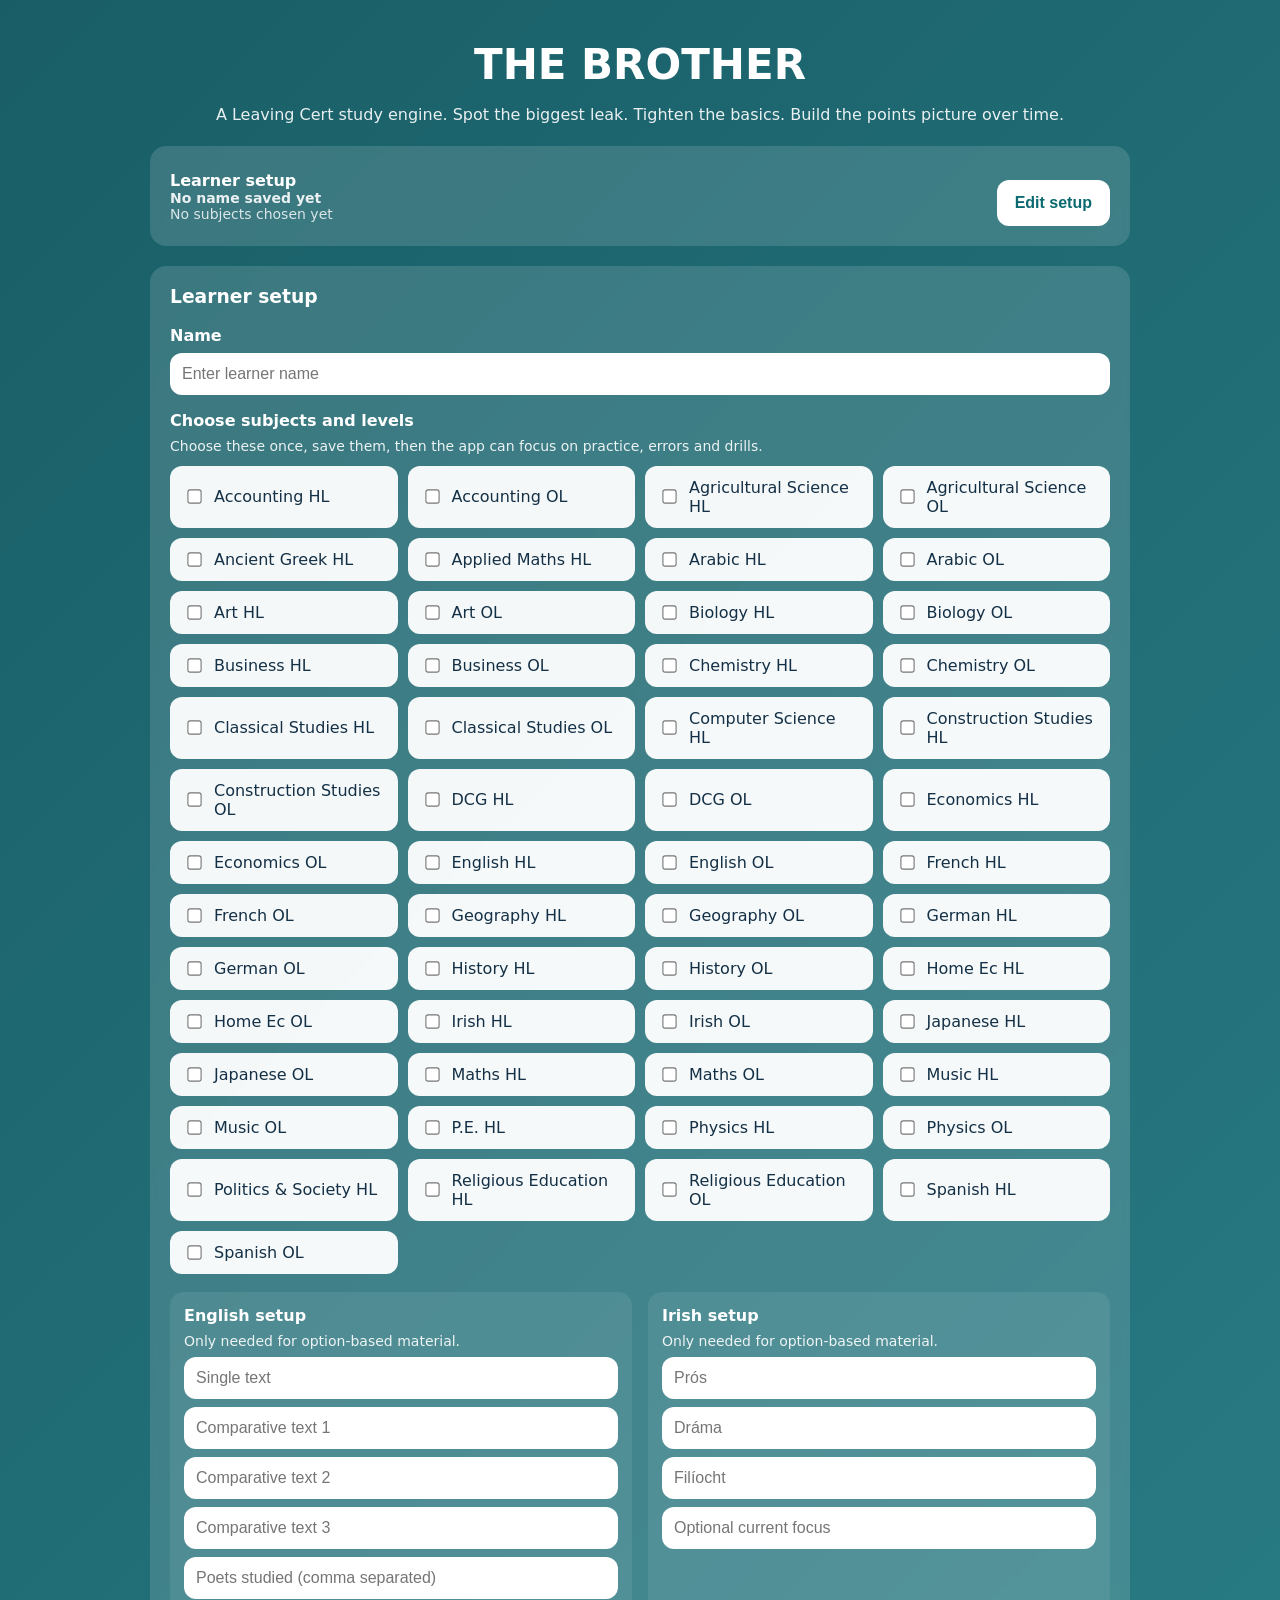
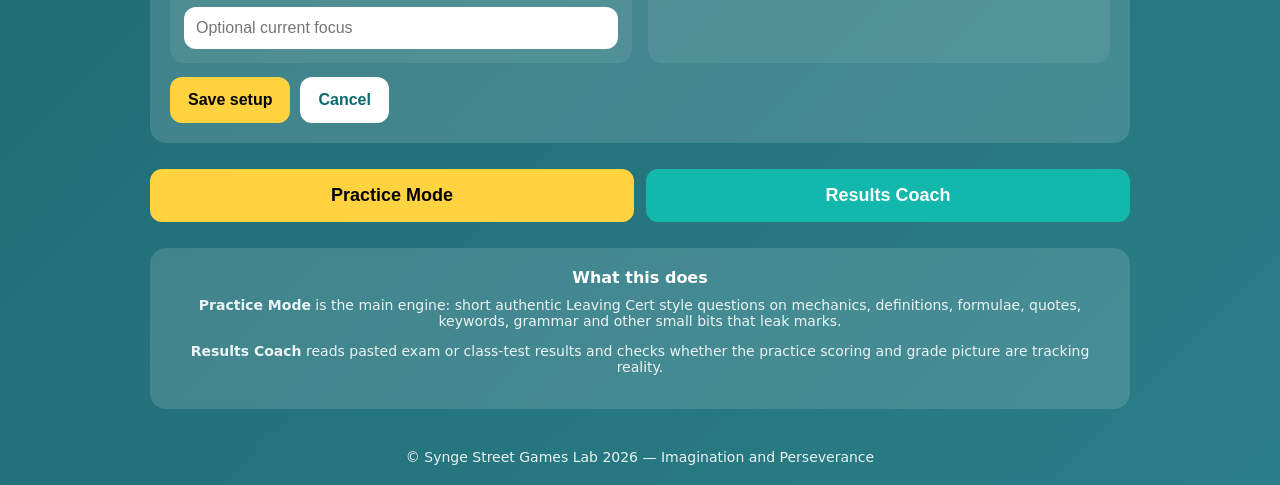
==== commit b5a1655e: "Add files via upload" ====
--- a/index.html
+++ b/index.html
@@ -7,18 +7,15 @@
   <link rel="stylesheet" href="style.css" />
 </head>
 <body>
-
 <main class="wrap">
   <h1>THE BROTHER</h1>
-  <p class="sub">
-    A Leaving Cert study engine. Spot the biggest leak. Tighten the basics. Build the points picture over time.
-  </p>
+  <p class="sub">A Leaving Cert study engine. Spot the biggest leak. Tighten the basics. Build the points picture over time.</p>
 
   <section class="card" id="profileCard">
     <div class="rowSplit profileTop">
       <div>
         <strong>Learner setup</strong>
-        <div class="tiny" id="profileSummary">First visit: enter a name and choose subjects.</div>
+        <div class="tiny" id="profileSummary">First visit: enter a name, choose subjects and levels, then save.</div>
       </div>
       <div class="controls profileActions">
         <button id="editSetupBtn" class="ghost" type="button">Edit setup</button>
@@ -27,16 +24,37 @@
   </section>
 
   <section class="card hidden" id="setupCard">
-    <h3 style="margin-top:0;">First visit setup</h3>
+    <h3 style="margin-top:0;">Learner setup</h3>
     <div class="fieldBlock">
       <label for="learnerNameInput"><strong>Name</strong></label>
       <input id="learnerNameInput" type="text" placeholder="Enter learner name" />
     </div>
 
     <div class="fieldBlock" style="margin-top:16px;">
-      <strong>Choose subjects</strong>
-      <div class="tiny" style="margin-top:8px;">Nothing is preselected. Choose only the subjects being studied.</div>
+      <strong>Choose subjects and levels</strong>
+      <div class="tiny" style="margin-top:8px;">Choose these once, save them, then the app can focus on practice, errors and drills.</div>
       <div id="subjectChecklist" class="checkGrid"></div>
+    </div>
+
+    <div class="rowSplit" style="margin-top:18px;">
+      <div class="fieldBlock setupPanel">
+        <h4 style="margin:0 0 8px;">English setup</h4>
+        <div class="tiny">Only needed for option-based material.</div>
+        <input id="engSingleText" type="text" placeholder="Single text" />
+        <input id="engComp1" type="text" placeholder="Comparative text 1" />
+        <input id="engComp2" type="text" placeholder="Comparative text 2" />
+        <input id="engComp3" type="text" placeholder="Comparative text 3" />
+        <input id="engPoets" type="text" placeholder="Poets studied (comma separated)" />
+        <input id="engFocus" type="text" placeholder="Optional current focus" />
+      </div>
+      <div class="fieldBlock setupPanel">
+        <h4 style="margin:0 0 8px;">Irish setup</h4>
+        <div class="tiny">Only needed for option-based material.</div>
+        <input id="irlPros" type="text" placeholder="Prós" />
+        <input id="irlDrama" type="text" placeholder="Dráma" />
+        <input id="irlFiliocht" type="text" placeholder="Filíocht" />
+        <input id="irlFocus" type="text" placeholder="Optional current focus" />
+      </div>
     </div>
 
     <div class="controls">
@@ -46,50 +64,18 @@
   </section>
 
   <div class="menu twoColMenu">
-    <button onclick="location.href='results.html'" class="menuBtn goldBtn">
-      Results Coach
-    </button>
-    <button onclick="location.href='practice.html'" class="menuBtn tealBtn">
-      Practice Mode
-    </button>
+    <button onclick="location.href='practice.html'" class="menuBtn goldBtn">Practice Mode</button>
+    <button onclick="location.href='results.html'" class="menuBtn tealBtn">Results Coach</button>
   </div>
 
-  <div class="card">
+  <div class="card centeredCard">
     <strong>What this does</strong>
-    <p class="tiny" style="margin-top:10px;">
-      <strong>Results Coach</strong> reads pasted exam or class-test results, identifies the biggest points leak,
-      explains why it matters, and sends the student into a focused Gym block.
-    </p>
-    <p class="tiny" style="margin-top:10px;">
-      <strong>Practice Mode</strong> generates short authentic Leaving Cert style questions on mechanics:
-      formulae, definitions, quotes, keywords, short structured responses, grammar, and other small bits that leak marks.
-    </p>
-    <p class="tiny" style="margin-top:10px;">
-      Practice scores feed the running picture too, but with a lighter weight than full exam-result inputs.
-    </p>
+    <p class="tiny" style="margin-top:10px;"><strong>Practice Mode</strong> is the main engine: short authentic Leaving Cert style questions on mechanics, definitions, formulae, quotes, keywords, grammar and other small bits that leak marks.</p>
+    <p class="tiny" style="margin-top:10px;"><strong>Results Coach</strong> reads pasted exam or class-test results and checks whether the practice scoring and grade picture are tracking reality.</p>
   </div>
 </main>
-
-<footer>
-  © Synge Street Games Lab 2026
-</footer>
-
+<footer>© Synge Street Games Lab 2026 — Imagination and Perseverance</footer>
 <script src="subject-data.js"></script>
 <script src="script.js"></script>
 </body>
-</html>
-    </p>
-    <p class="tiny" style="margin-top:10px;">
-      Results are mainly there to <strong>confirm</strong> whether the practice scoring and grade picture are tracking reality.
-    </p>
-  </div>
-</main>
-
-<footer>
-  © Synge Street Games Lab 2026
-</footer>
-
-<script src="subject-data.js"></script>
-<script src="script.js"></script>
-</body>
-</html>
+</html>
--- a/style.css
+++ b/style.css
@@ -310,11 +310,19 @@
   justify-content:flex-end;
 }
 
+
+
+body{background:linear-gradient(135deg,#195e67,#2a7e87);} 
+.card{background:rgba(255,255,255,.14);} 
+footer{text-align:center;margin:30px auto 20px;opacity:.9;font-size:14px;max-width:980px;width:92%;}
+.centeredCard,.centeredCard p,.centeredCard strong{text-align:center;}
 .checkGrid{display:grid;grid-template-columns:repeat(auto-fit,minmax(200px,1fr));gap:10px;margin-top:12px;}
 .checkItem{display:flex;align-items:center;gap:10px;background:rgba(255,255,255,.95);color:#143046;border-radius:12px;padding:12px 14px;}
-.checkItem input{transform:scale(1.1);}
-.setupInner{background:rgba(255,255,255,.12);}
-.historyRow{display:flex;justify-content:space-between;gap:12px;padding:10px 0;border-bottom:1px solid rgba(255,255,255,.12);}
-.scorePill{display:inline-block;margin-top:8px;padding:8px 12px;border-radius:999px;background:rgba(243,201,74,.2);font-weight:900;}
-.twoColMenu{display:grid;grid-template-columns:1fr 1fr;gap:12px;}
-@media (max-width:760px){.twoColMenu{grid-template-columns:1fr;}}
+.checkItem input{transform:scale(1.1);} 
+.setupPanel{background:rgba(255,255,255,.08);padding:14px;border-radius:14px;}
+.profileTop{align-items:center;}
+.profileActions{justify-content:flex-end;}
+.historyRow{display:flex;justify-content:space-between;gap:12px;padding:10px 0;border-bottom:1px solid rgba(255,255,255,.12);} 
+.scorePill{display:inline-block;margin-top:8px;padding:8px 12px;border-radius:999px;background:rgba(243,201,74,.2);font-weight:900;} 
+.twoColMenu{display:grid;grid-template-columns:1fr 1fr;gap:12px;} 
+@media (max-width:760px){.twoColMenu{grid-template-columns:1fr;}} 
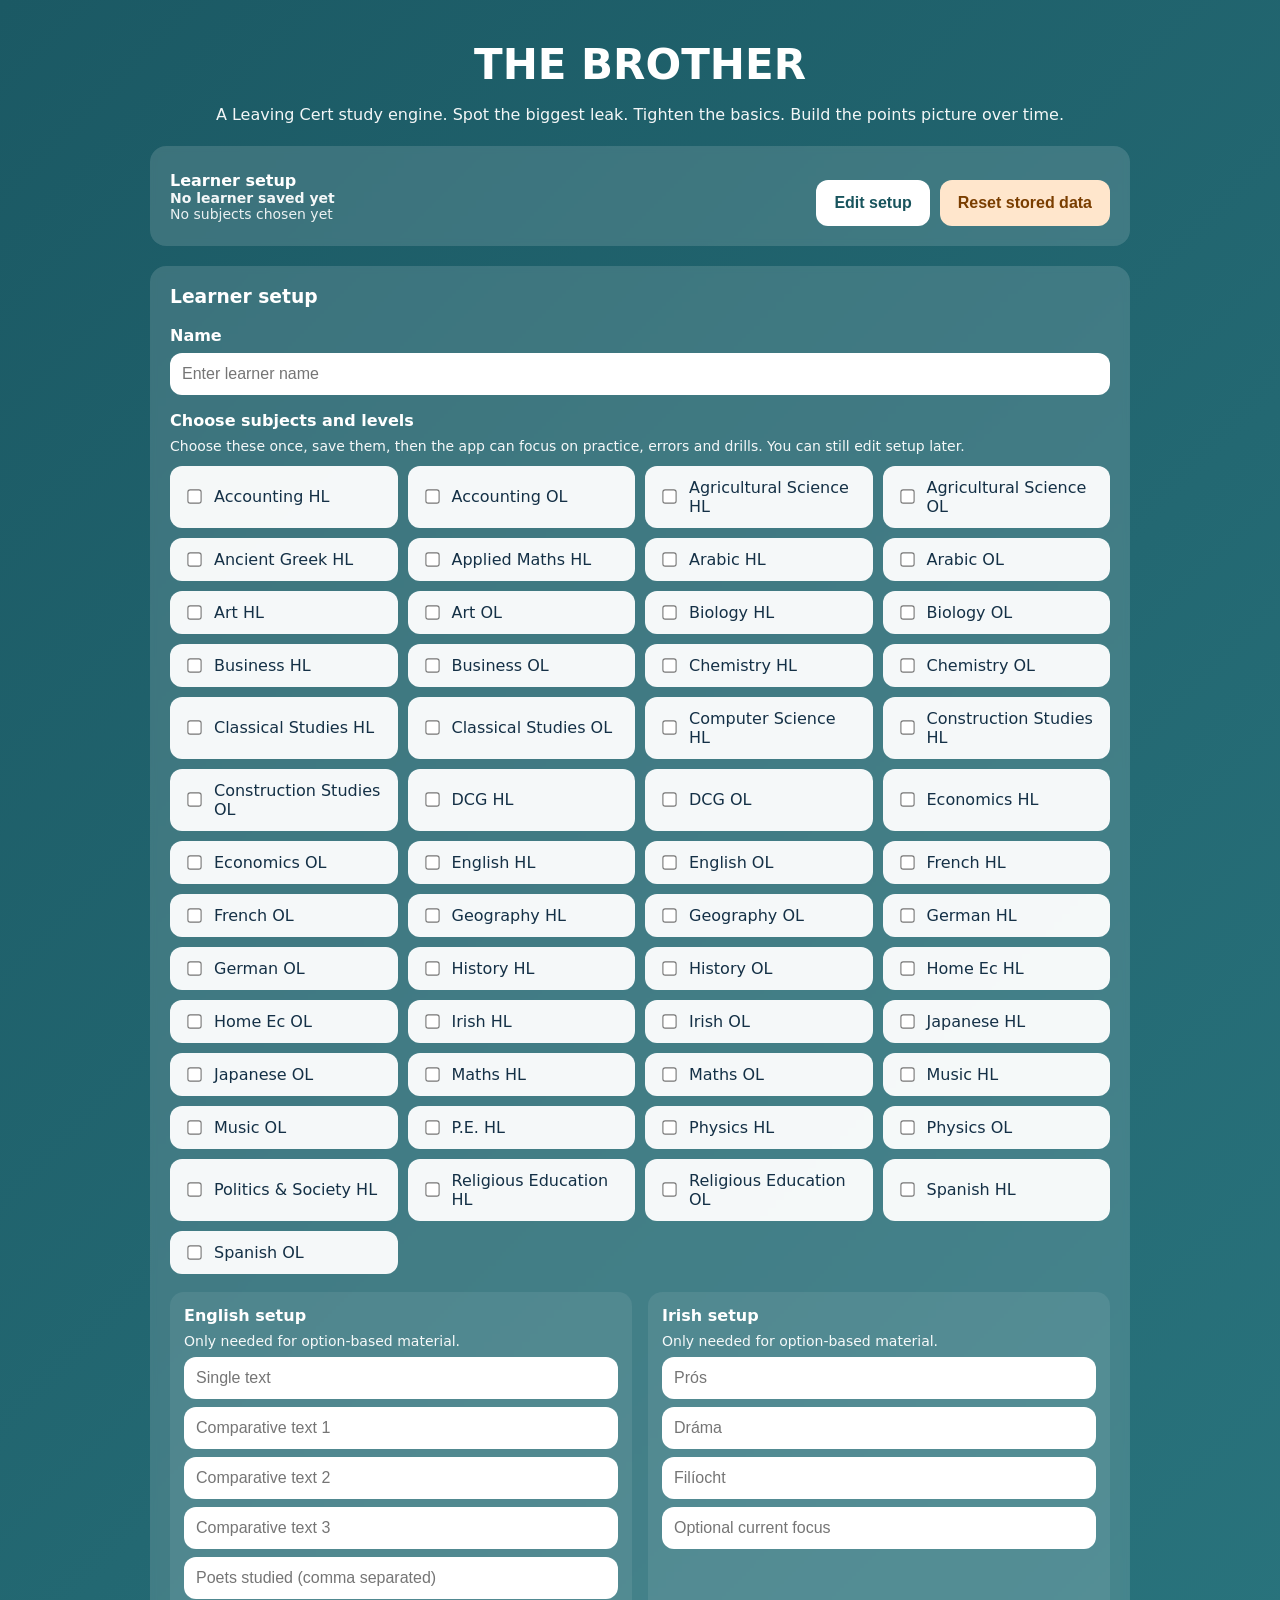
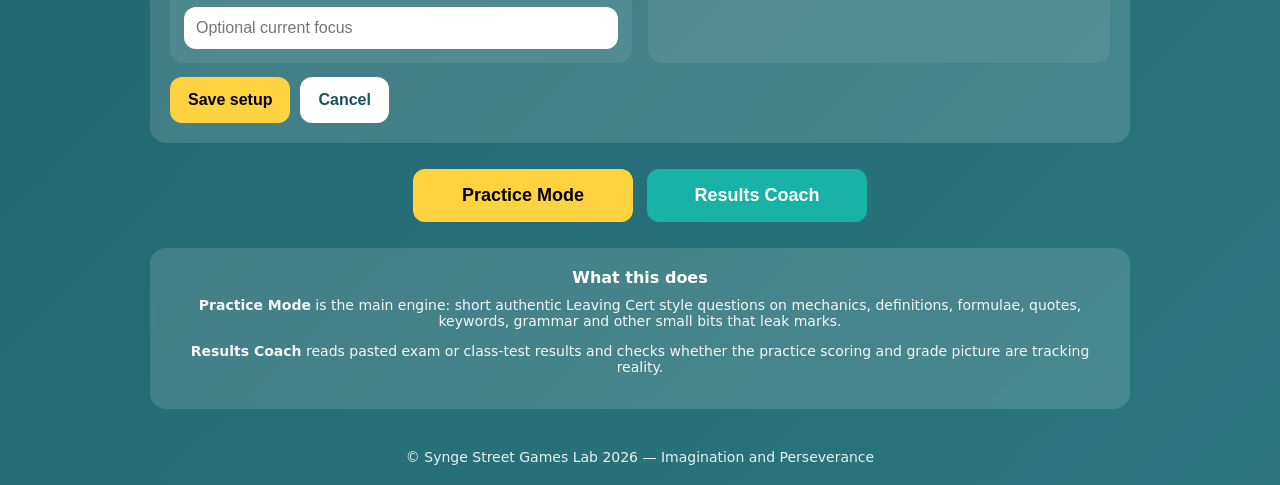
==== commit 2931621b: "Add files via upload" ====
--- a/index.html
+++ b/index.html
@@ -19,6 +19,7 @@
       </div>
       <div class="controls profileActions">
         <button id="editSetupBtn" class="ghost" type="button">Edit setup</button>
+        <button id="resetDataBtn" class="ghost warnBtn" type="button">Reset stored data</button>
       </div>
     </div>
   </section>
@@ -32,7 +33,7 @@
 
     <div class="fieldBlock" style="margin-top:16px;">
       <strong>Choose subjects and levels</strong>
-      <div class="tiny" style="margin-top:8px;">Choose these once, save them, then the app can focus on practice, errors and drills.</div>
+      <div class="tiny" style="margin-top:8px;">Choose these once, save them, then the app can focus on practice, errors and drills. You can still edit setup later.</div>
       <div id="subjectChecklist" class="checkGrid"></div>
     </div>
 
--- a/style.css
+++ b/style.css
@@ -1,328 +1,82 @@
 :root{
-  --teal:#0b6a6f;
-  --teal2:#0e8a91;
+  --bg1:#1b5964;
+  --bg2:#2b7780;
+  --panel:rgba(255,255,255,.14);
+  --panel-strong:rgba(255,255,255,.22);
+  --ink:#ffffff;
+  --muted:rgba(255,255,255,.88);
   --gold:#ffd23f;
-  --gold2:#ffcd1a;
-  --panel:rgba(255,255,255,.12);
-  --ink:#ffffff;
+  --gold2:#ffc61a;
+  --teal:#19b2a6;
+  --line:rgba(255,255,255,.15);
 }
 
 body{
   margin:0;
   font-family:system-ui,-apple-system,Segoe UI,Roboto,sans-serif;
-  background:linear-gradient(135deg,#0b6a6f,#0f8b90);
-  color:white;
+  background:linear-gradient(135deg,var(--bg1),var(--bg2));
+  color:var(--ink);
   min-height:100vh;
 }
 
-.wrap{
-  max-width:980px;
-  width:92%;
-  margin:40px auto;
+.wrap{max-width:980px;width:92%;margin:40px auto;}
+h1{text-align:center;font-size:42px;margin:8px 0 10px;}
+.sub{text-align:center;opacity:.95;margin-bottom:22px;}
+footer{text-align:center;margin:30px auto 20px;opacity:.9;font-size:14px;max-width:980px;width:92%;}
+
+.topBar{display:flex;justify-content:space-between;align-items:center;margin-bottom:10px;gap:12px;}
+.pill{padding:8px 14px;border-radius:999px;background:rgba(255,255,255,.16);font-weight:800;}
+
+.card{background:var(--panel);padding:20px;border-radius:16px;margin-top:20px;backdrop-filter:blur(3px);}
+.compactCard{padding:16px 20px;}
+.centeredCard,.centeredCard p,.centeredCard strong{text-align:center;}
+.hidden{display:none;}
+
+textarea,input[type="text"],select{
+  width:100%;padding:12px;border-radius:12px;border:none;font-size:16px;margin-top:8px;box-sizing:border-box;
 }
+textarea{min-height:170px;}
 
-h1{
-  text-align:center;
-  font-size:42px;
-  margin:8px 0 10px;
-}
+.controls{display:flex;gap:10px;flex-wrap:wrap;margin-top:14px;}
+button{border:none;padding:14px 18px;border-radius:12px;font-size:16px;cursor:pointer;font-weight:800;}
+.goldBtn{background:var(--gold);color:black;}
+.goldBtn:hover{background:var(--gold2);}
+.tealBtn{background:var(--teal);color:white;}
+.tealBtn:hover{filter:brightness(.95);}
+.ghost{background:white;color:#18545d;}
+.warnBtn{background:#ffe6cc;color:#7a3e00;}
 
-.sub{
-  text-align:center;
-  opacity:.9;
-  margin-bottom:22px;
-}
+.subjectGrid{display:grid;grid-template-columns:repeat(auto-fit,minmax(150px,1fr));gap:14px;margin:20px 0;}
+.subjectBtn{padding:14px;border-radius:12px;font-weight:800;border:none;cursor:pointer;color:white;}
+.subjectBtn:hover{transform:scale(1.02);}
+.subjectBtn.active{outline:4px solid white;}
 
-footer{
-  text-align:center;
-  margin:30px 0 20px;
-  opacity:.8;
-  font-size:14px;
-}
+.resultBlock{margin-top:14px;}
+.tiny{font-size:14px;opacity:.95;}
+.exampleBox{white-space:pre-wrap;font-family:inherit;margin:12px 0 0 0;background:rgba(255,255,255,.08);padding:12px;border-radius:12px;}
+.rowSplit{display:grid;grid-template-columns:1fr 1fr;gap:16px;}
+.fieldBlock{min-width:0;}
+.mustList{margin:10px 0 0 18px;padding:0;}
+.improvementBanner{margin-top:12px;padding:12px;border-radius:12px;background:rgba(255,210,63,.18);font-weight:800;}
+.caoBig{font-size:36px;font-weight:900;margin-top:8px;}
+.menu{display:flex;justify-content:center;gap:14px;margin:26px 0;flex-wrap:wrap;}
+.twoColMenu .menuBtn{min-width:220px;}
+.menuBtn{font-size:18px;padding:16px 22px;}
+.historyRow,.pictureRow{display:flex;justify-content:space-between;gap:16px;align-items:flex-start;padding:10px 0;border-bottom:1px solid var(--line);}
+.historyRow span,.pictureRow span{opacity:.95;text-align:right;}
+.scorePill{display:inline-block;margin-top:8px;padding:8px 14px;border-radius:999px;background:rgba(255,210,63,.2);font-weight:900;}
+canvas{margin-top:14px;background:white;border-radius:12px;padding:10px;}
 
-.topBar{
-  display:flex;
-  justify-content:space-between;
-  align-items:center;
-  margin-bottom:10px;
-  gap:12px;
-}
-
-.pill{
-  padding:8px 14px;
-  border-radius:999px;
-  background:rgba(255,255,255,.16);
-  font-weight:800;
-}
-
-.card{
-  background:rgba(255,255,255,.12);
-  padding:20px;
-  border-radius:16px;
-  margin-top:20px;
-  backdrop-filter:blur(3px);
-}
-
-.hidden{
-  display:none;
-}
-
-textarea{
-  width:100%;
-  min-height:170px;
-  padding:14px;
-  border-radius:12px;
-  border:none;
-  font-size:16px;
-  margin-top:12px;
-  box-sizing:border-box;
-}
-
-select{
-  width:100%;
-  padding:12px;
-  border-radius:12px;
-  border:none;
-  font-size:16px;
-  margin-top:8px;
-  box-sizing:border-box;
-}
-
-pre.exampleBox,
-.exampleBox{
-  white-space:pre-wrap;
-  font-family:inherit;
-  margin:12px 0 0 0;
-  background:rgba(255,255,255,.08);
-  padding:12px;
-  border-radius:12px;
-}
-
-.controls{
-  display:flex;
-  gap:10px;
-  flex-wrap:wrap;
-  margin-top:14px;
-}
-
-button{
-  border:none;
-  padding:14px 18px;
-  border-radius:12px;
-  font-size:16px;
-  cursor:pointer;
-  font-weight:800;
-}
-
-.goldBtn{
-  background:var(--gold);
-  color:black;
-}
-
-.goldBtn:hover{
-  background:var(--gold2);
-}
-
-.tealBtn{
-  background:#11b8ab;
-  color:white;
-}
-
-.tealBtn:hover{
-  background:#0fa597;
-}
-
-.ghost{
-  background:white;
-  color:#0b6a6f;
-}
-
-.subjectGrid{
-  display:grid;
-  grid-template-columns:repeat(auto-fit,minmax(150px,1fr));
-  gap:14px;
-  margin:20px 0;
-}
-
-.subjectBtn{
-  padding:14px;
-  border-radius:12px;
-  font-weight:800;
-  border:none;
-  cursor:pointer;
-  color:white;
-}
-
-.subjectBtn:hover{
-  transform:scale(1.03);
-}
-
-.subjectBtn.active{
-  outline:4px solid white;
-}
-
-.english{background:#7C3AED;}
-.irish{background:#16A34A;}
-.maths{background:#2563EB;}
-.pe{background:#F97316;}
-.biology{background:#0EA5E9;}
-.homeec{background:#EC4899;}
-.spanish{background:#FACC15;color:black;}
-
-.resultBlock{
-  margin-top:14px;
-}
-
-.tiny{
-  font-size:14px;
-  opacity:.9;
-}
-
-canvas{
-  margin-top:14px;
-  background:white;
-  border-radius:12px;
-  padding:10px;
-}
-
-.rowSplit{
-  display:grid;
-  grid-template-columns:1fr 1fr;
-  gap:16px;
-}
-
-.fieldBlock{
-  min-width:0;
-}
-
-.mustList{
-  margin:10px 0 0 18px;
-  padding:0;
-}
-
-.improvementBanner{
-  margin-top:12px;
-  padding:12px;
-  border-radius:12px;
-  background:rgba(255,210,63,.18);
-  font-weight:800;
-}
-
-.caoBig{
-  font-size:36px;
-  font-weight:900;
-  margin-top:8px;
-}
-
-.menu{
-  display:flex;
-  justify-content:center;
-  gap:14px;
-  margin:26px 0;
-  flex-wrap:wrap;
-}
-
-.twoColMenu .menuBtn{
-  min-width:220px;
-}
-
-.menuBtn{
-  font-size:18px;
-  padding:16px 22px;
-}
-
-.historyRow,
-.pictureRow{
-  display:flex;
-  justify-content:space-between;
-  gap:16px;
-  align-items:flex-start;
-  padding:10px 0;
-  border-bottom:1px solid rgba(255,255,255,.12);
-}
-
-.historyRow span,
-.pictureRow span{
-  opacity:.9;
-  text-align:right;
-}
-
-.scorePill{
-  display:inline-block;
-  margin-top:8px;
-  padding:8px 14px;
-  border-radius:999px;
-  background:rgba(255,210,63,.2);
-  font-weight:900;
-}
-
-@media (max-width: 700px){
-  .rowSplit{
-    grid-template-columns:1fr;
-  }
-
-  .historyRow,
-  .pictureRow{
-    flex-direction:column;
-  }
-
-  .historyRow span,
-  .pictureRow span{
-    text-align:left;
-  }
-}
-
-input[type="text"]{
-  width:100%;
-  padding:12px;
-  border-radius:12px;
-  border:none;
-  font-size:16px;
-  margin-top:8px;
-  box-sizing:border-box;
-}
-
-.checkGrid{
-  display:grid;
-  grid-template-columns:repeat(auto-fit,minmax(220px,1fr));
-  gap:10px;
-  margin-top:14px;
-}
-
-.checkItem{
-  display:flex;
-  align-items:center;
-  gap:10px;
-  background:rgba(255,255,255,.08);
-  padding:12px 14px;
-  border-radius:12px;
-}
-
-.checkItem input{
-  transform:scale(1.2);
-}
-
-.profileTop{
-  align-items:center;
-}
-
-.profileActions{
-  justify-content:flex-end;
-}
-
-
-
-body{background:linear-gradient(135deg,#195e67,#2a7e87);} 
-.card{background:rgba(255,255,255,.14);} 
-footer{text-align:center;margin:30px auto 20px;opacity:.9;font-size:14px;max-width:980px;width:92%;}
-.centeredCard,.centeredCard p,.centeredCard strong{text-align:center;}
 .checkGrid{display:grid;grid-template-columns:repeat(auto-fit,minmax(200px,1fr));gap:10px;margin-top:12px;}
 .checkItem{display:flex;align-items:center;gap:10px;background:rgba(255,255,255,.95);color:#143046;border-radius:12px;padding:12px 14px;}
-.checkItem input{transform:scale(1.1);} 
+.checkItem input{transform:scale(1.1);}
 .setupPanel{background:rgba(255,255,255,.08);padding:14px;border-radius:14px;}
-.profileTop{align-items:center;}
+.profileTop,.profileMini{align-items:center;}
 .profileActions{justify-content:flex-end;}
-.historyRow{display:flex;justify-content:space-between;gap:12px;padding:10px 0;border-bottom:1px solid rgba(255,255,255,.12);} 
-.scorePill{display:inline-block;margin-top:8px;padding:8px 12px;border-radius:999px;background:rgba(243,201,74,.2);font-weight:900;} 
-.twoColMenu{display:grid;grid-template-columns:1fr 1fr;gap:12px;} 
-@media (max-width:760px){.twoColMenu{grid-template-columns:1fr;}} 
+#contextSavedNote{opacity:1;font-weight:700;}
+
+@media (max-width:760px){
+  .twoColMenu,.rowSplit{grid-template-columns:1fr;}
+  .historyRow,.pictureRow{flex-direction:column;}
+  .historyRow span,.pictureRow span{text-align:left;}
+}
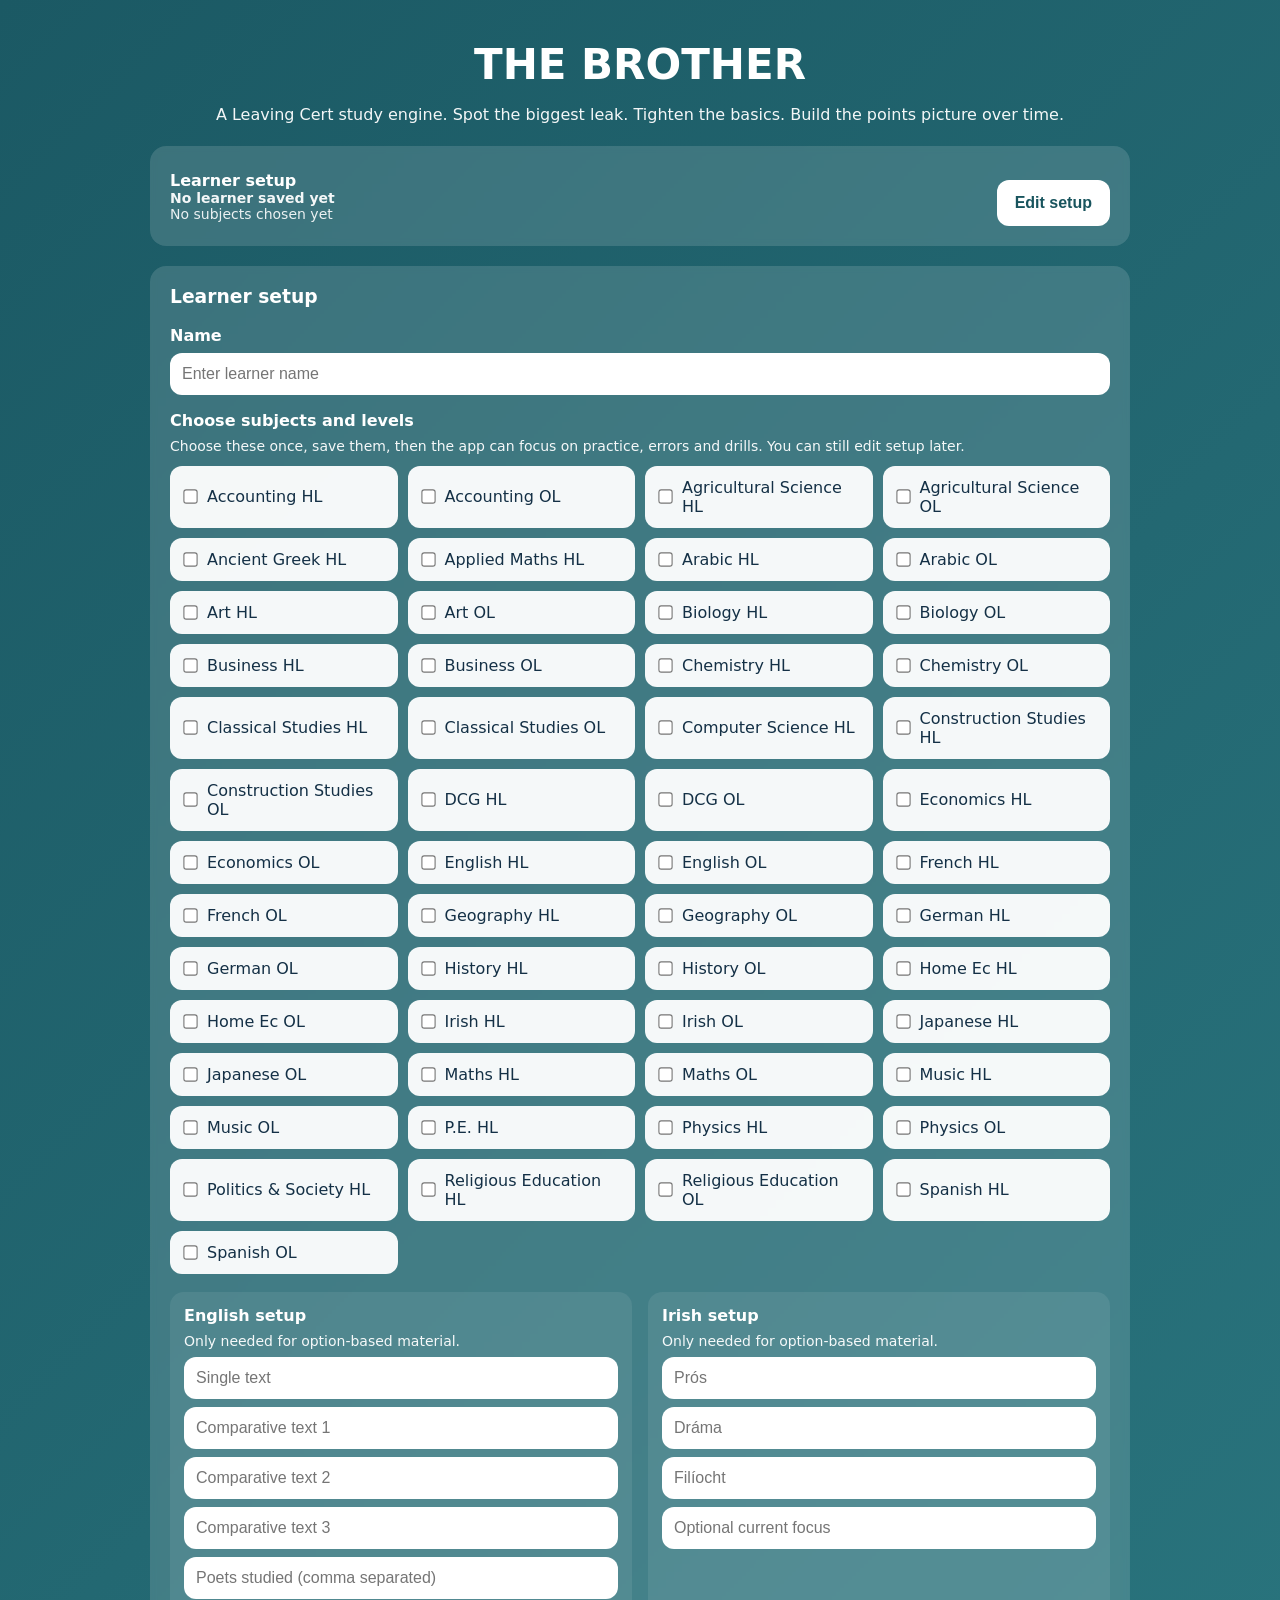
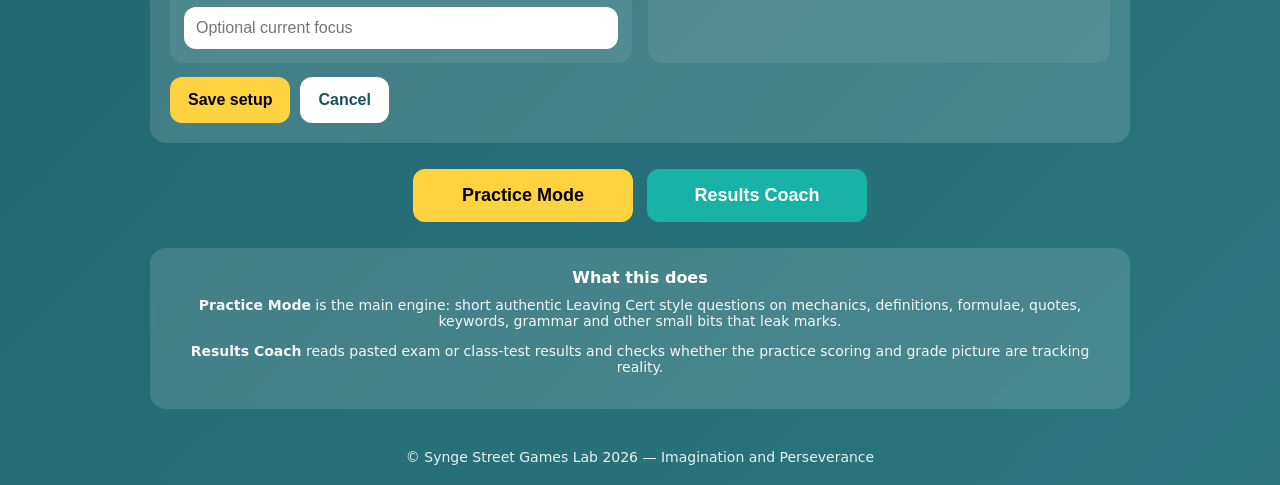
==== commit f9a3d82c: "Add files via upload" ====
--- a/index.html
+++ b/index.html
@@ -19,7 +19,7 @@
       </div>
       <div class="controls profileActions">
         <button id="editSetupBtn" class="ghost" type="button">Edit setup</button>
-        <button id="resetDataBtn" class="ghost warnBtn" type="button">Reset stored data</button>
+        
       </div>
     </div>
   </section>
--- a/style.css
+++ b/style.css
@@ -34,7 +34,9 @@
 
 textarea,input[type="text"],select{
   width:100%;padding:12px;border-radius:12px;border:none;font-size:16px;margin-top:8px;box-sizing:border-box;
+  background:#ffffff;color:#143046;
 }
+select option{color:#143046;background:#ffffff;}
 textarea{min-height:170px;}
 
 .controls{display:flex;gap:10px;flex-wrap:wrap;margin-top:14px;}
@@ -69,7 +71,7 @@
 
 .checkGrid{display:grid;grid-template-columns:repeat(auto-fit,minmax(200px,1fr));gap:10px;margin-top:12px;}
 .checkItem{display:flex;align-items:center;gap:10px;background:rgba(255,255,255,.95);color:#143046;border-radius:12px;padding:12px 14px;}
-.checkItem input{transform:scale(1.1);}
+.checkItem input{transform:scale(1.1);margin:0;}
 .setupPanel{background:rgba(255,255,255,.08);padding:14px;border-radius:14px;}
 .profileTop,.profileMini{align-items:center;}
 .profileActions{justify-content:flex-end;}
@@ -80,3 +82,5 @@
   .historyRow,.pictureRow{flex-direction:column;}
   .historyRow span,.pictureRow span{text-align:left;}
 }
+
+select:focus,input[type="text"]:focus,textarea:focus{outline:3px solid rgba(255,210,63,.45);}
